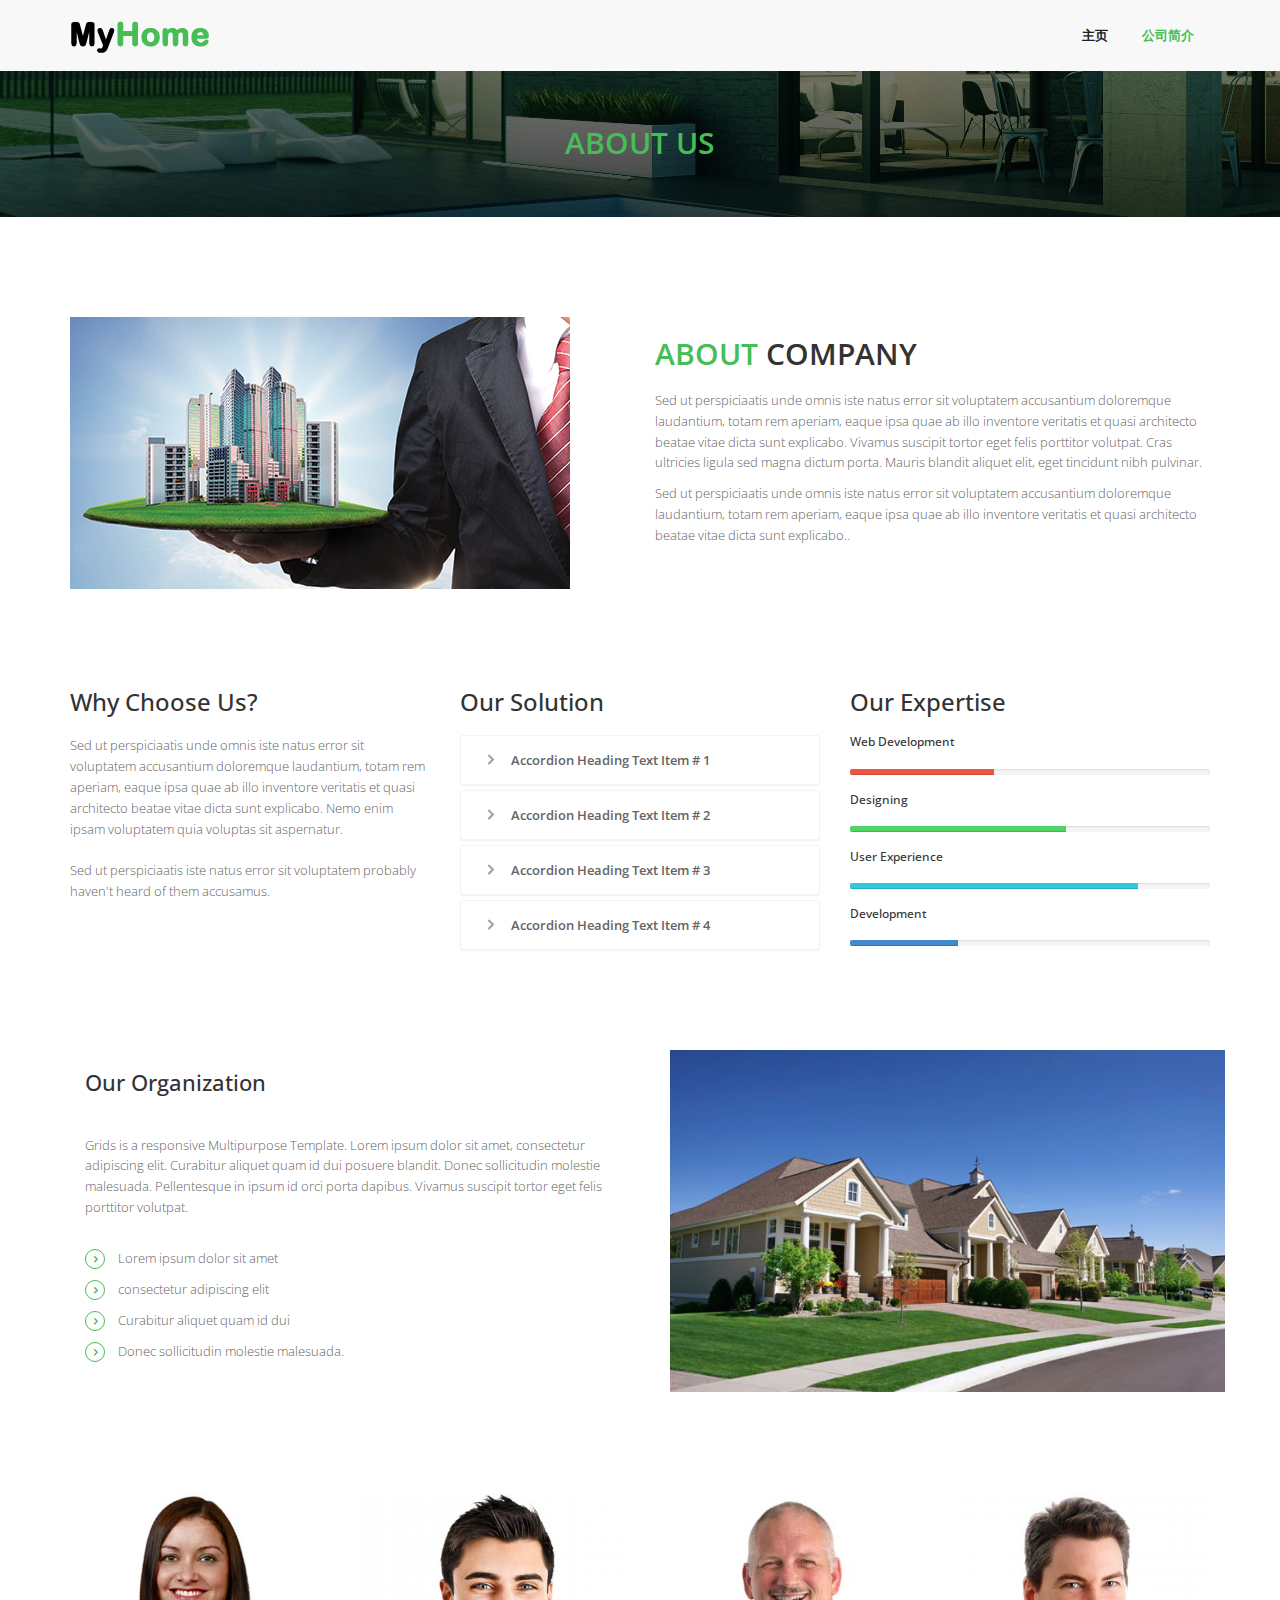
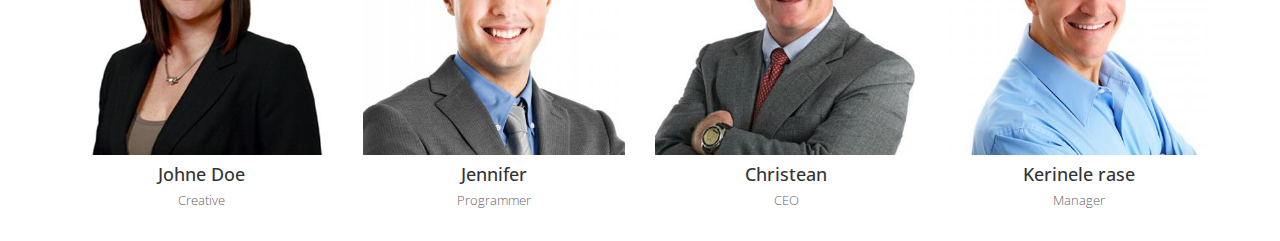
==== about.html @ dbf20b37 "change  of   cong" ====
<!DOCTYPE html>
<html lang="en">
<head>
<meta charset="utf-8">
<title></title>
<meta name="viewport" content="width=device-width, initial-scale=1.0" />
<meta name="description" content="" />
<meta name="author" content="" />
<!-- css -->
<link href="css/bootstrap.min.css" rel="stylesheet" />
<link href="css/fancybox/jquery.fancybox.css" rel="stylesheet"> 
<link href="css/flexslider.css" rel="stylesheet" />
<link href="css/style.css" rel="stylesheet" />
 
<!-- HTML5 shim, for IE6-8 support of HTML5 elements -->
<!--[if lt IE 9]>
      <script src="http://html5shim.googlecode.com/svn/trunk/html5.js"></script>
    <![endif]-->

</head>
<body>
	<!-- start header -->
		<header>
        <div class="navbar navbar-default navbar-static-top">
            <div class="container">
                <div class="navbar-header">
                    <button type="button" class="navbar-toggle" data-toggle="collapse" data-target=".navbar-collapse">
                        <span class="icon-bar"></span>
                        <span class="icon-bar"></span>
                        <span class="icon-bar"></span>
                    </button>
                  <a class="navbar-brand" href="index.html"><img src="img/logo.png" alt="logo"/></a>
                </div>
                <div class="navbar-collapse collapse ">
                    <ul class="nav navbar-nav">
                        <li><a href="index.html">主页</a></li> 
							 <li class="dropdown active">
                        <a href="about.html">公司简介</a>
                        </ul>
                    </li> 
                </div>
            </div>
        </div>
	</header><!-- end header -->
	<section id="inner-headline">
	<div class="container">
		<div class="row">
			<div class="col-lg-12">
				<h2 class="pageTitle">About Us</h2>
			</div>
		</div>
	</div>
	</section>
	<section id="content">
	<section class="section-padding">
		<div class="container">
			<div class="row showcase-section">
				<div class="col-md-6">
					<img src="img/dev1.png" alt="showcase image">
				</div>
				<div class="col-md-6">
					<div class="about-text">
						<h2><span class="coloured">About</span> Company</h2>
						<p>Sed ut perspiciaatis unde omnis iste natus error sit voluptatem accusantium doloremque laudantium, totam rem aperiam, eaque ipsa quae ab illo inventore veritatis et quasi architecto beatae vitae dicta sunt explicabo. Vivamus suscipit tortor eget felis porttitor volutpat. Cras ultricies ligula sed magna dictum porta. Mauris blandit aliquet elit, eget tincidunt nibh pulvinar.</p>
						 <p>Sed ut perspiciaatis unde omnis iste natus error sit voluptatem accusantium doloremque laudantium, totam rem aperiam, eaque ipsa quae ab illo inventore veritatis et quasi architecto beatae vitae dicta sunt explicabo..</p>
					</div>
				</div>
			</div>
		</div>
	</section>
	<div class="container">
					
					<div class="about">
				
						
						<div class="row">
							<div class="col-md-4">
								<!-- Heading and para -->
								<div class="block-heading-two">
									<h3><span>Why Choose Us?</span></h3>
								</div>
								<p>Sed ut perspiciaatis unde omnis iste natus error sit voluptatem accusantium doloremque laudantium, totam rem aperiam, eaque ipsa quae ab illo inventore veritatis et quasi architecto beatae vitae dicta sunt explicabo. Nemo enim ipsam voluptatem quia voluptas sit aspernatur. <br/><br/>Sed ut perspiciaatis iste natus error sit voluptatem probably haven't heard of them accusamus.</p>
							</div>
							<div class="col-md-4">
								<div class="block-heading-two">
									<h3><span>Our Solution</span></h3>
								</div>		
								<!-- Accordion starts -->
								<div class="panel-group" id="accordion-alt3">
								 <!-- Panel. Use "panel-XXX" class for different colors. Replace "XXX" with color. -->
								  <div class="panel">	
									<!-- Panel heading -->
									 <div class="panel-heading">
										<h4 class="panel-title">
										  <a data-toggle="collapse" data-parent="#accordion-alt3" href="#collapseOne-alt3">
											<i class="fa fa-angle-right"></i> Accordion Heading Text Item # 1
										  </a>
										</h4>
									 </div>
									 <div id="collapseOne-alt3" class="panel-collapse collapse">
										<!-- Panel body -->
										<div class="panel-body">
										  Sed ut perspiciaatis unde omnis iste natus error sit voluptatem accusantium doloremque laudantium, totam rem aperiam, eaque ipsa quae ab illo inventore veritatis et quasi architecto beatae vitae dicta sunt explicabo. Nemo enim ipsam voluptatem quia voluptas
										</div>
									 </div>
								  </div>
								  <div class="panel">
									 <div class="panel-heading">
										<h4 class="panel-title">
										  <a data-toggle="collapse" data-parent="#accordion-alt3" href="#collapseTwo-alt3">
											<i class="fa fa-angle-right"></i> Accordion Heading Text Item # 2
										  </a>
										</h4>
									 </div>
									 <div id="collapseTwo-alt3" class="panel-collapse collapse">
										<div class="panel-body">
										  Sed ut perspiciaatis unde omnis iste natus error sit voluptatem accusantium doloremque laudantium, totam rem aperiam, eaque ipsa quae ab illo inventore veritatis et quasi architecto beatae vitae dicta sunt explicabo. Nemo enim ipsam voluptatem quia voluptas
										</div>
									 </div>
								  </div>
								  <div class="panel">
									 <div class="panel-heading">
										<h4 class="panel-title">
										  <a data-toggle="collapse" data-parent="#accordion-alt3" href="#collapseThree-alt3">
											<i class="fa fa-angle-right"></i> Accordion Heading Text Item # 3
										  </a>
										</h4>
									 </div>
									 <div id="collapseThree-alt3" class="panel-collapse collapse">
										<div class="panel-body">
										  Sed ut perspiciaatis unde omnis iste natus error sit voluptatem accusantium doloremque laudantium, totam rem aperiam, eaque ipsa quae ab illo inventore veritatis et quasi architecto beatae vitae dicta sunt explicabo. Nemo enim ipsam voluptatem quia voluptas
										</div>
									 </div>
								  </div>
								  <div class="panel">
									 <div class="panel-heading">
										<h4 class="panel-title">
										  <a data-toggle="collapse" data-parent="#accordion-alt3" href="#collapseFour-alt3">
											<i class="fa fa-angle-right"></i> Accordion Heading Text Item # 4
										  </a>
										</h4>
									 </div>
									 <div id="collapseFour-alt3" class="panel-collapse collapse">
										<div class="panel-body">
										  Sed ut perspiciaatis unde omnis iste natus error sit voluptatem accusantium doloremque laudantium, totam rem aperiam, eaque ipsa quae ab illo inventore veritatis et quasi architecto beatae vitae dicta sunt explicabo. Nemo enim ipsam voluptatem quia voluptas
										</div>
									 </div>
								  </div>
								</div>
								<!-- Accordion ends -->
								
							</div>
							
							<div class="col-md-4">
								<div class="block-heading-two">
									<h3><span>Our Expertise</span></h3>
								</div>								
								<h6>Web Development</h6>
								<div class="progress pb-sm">
								  <!-- White color (progress-bar-white) -->
								  <div class="progress-bar progress-bar-red" role="progressbar" aria-valuenow="40" aria-valuemin="0" aria-valuemax="100" style="width: 40%">
									 <span class="sr-only">40% Complete (success)</span>
								  </div>
								</div>
								<h6>Designing</h6>
								<div class="progress pb-sm">
								  <div class="progress-bar progress-bar-green" role="progressbar" aria-valuenow="60" aria-valuemin="0" aria-valuemax="100" style="width: 60%">
									 <span class="sr-only">40% Complete (success)</span>
								  </div>
								</div>
								<h6>User Experience</h6>
								<div class="progress pb-sm">
								  <div class="progress-bar progress-bar-lblue" role="progressbar" aria-valuenow="80" aria-valuemin="0" aria-valuemax="100" style="width: 80%">
									 <span class="sr-only">40% Complete (success)</span>
								  </div>
								</div>
								<h6>Development</h6>
								<div class="progress pb-sm">
								  <div class="progress-bar progress-bar-yellow" role="progressbar" aria-valuenow="30" aria-valuemin="0" aria-valuemax="100" style="width: 30%">
									 <span class="sr-only">40% Complete (success)</span>
								  </div>
								</div>
							</div>
							
						</div>
						
						 	<section class="section-padding">
		<div class="container">
		 
			 
			<div class="row">
				<div class="col-md-6 col-sm-6">
					<div class="about-text">
					<h3><span>Our Organization</span></h3>
						<p>Grids is a responsive Multipurpose Template. Lorem ipsum dolor sit amet, consectetur adipiscing elit. Curabitur aliquet quam id dui posuere blandit. Donec sollicitudin molestie malesuada. Pellentesque in ipsum id orci porta dapibus. Vivamus suscipit tortor eget felis porttitor volutpat.</p>

						<ul class="withArrow">
							<li><span class="fa fa-angle-right"></span> Lorem ipsum dolor sit amet</li>
							<li><span class="fa fa-angle-right"></span> consectetur adipiscing elit</li>
							<li><span class="fa fa-angle-right"></span> Curabitur aliquet quam id dui</li>
							<li><span class="fa fa-angle-right"></span> Donec sollicitudin molestie malesuada.</li>
						</ul> 
					</div>
				</div>
				<div class="col-md-6 col-sm-6">
					<div class="about-image">
						<img src="img/about.jpg" alt="About Images">
					</div>
				</div>
			</div>
		</div>
	</section>					
						 
						<br>
						<!-- Our Team starts -->
				  
						<div class="team-six">
							<div class="row">
								<div class="col-md-3 col-sm-6">
									<!-- Team Member -->
									<div class="team-member">
										<!-- Image -->
										<img class="img-responsive" src="img/team1.jpg" alt="">
										<!-- Name -->
										<h4>Johne Doe</h4>
										<span class="deg">Creative</span> 
									</div>
								</div>
								<div class="col-md-3 col-sm-6">
									<!-- Team Member -->
									<div class="team-member">
										<!-- Image -->
										<img class="img-responsive" src="img/team2.jpg" alt="">
										<!-- Name -->
										<h4>Jennifer</h4>
										<span class="deg">Programmer</span> 
									</div>
								</div>
								<div class="col-md-3 col-sm-6">
									<!-- Team Member -->
									<div class="team-member">
										<!-- Image -->
										<img class="img-responsive" src="img/team3.jpg" alt="">
										<!-- Name -->
										<h4>Christean</h4>
										<span class="deg">CEO</span> 
									</div>
								</div>
								<div class="col-md-3 col-sm-6">
									<!-- Team Member -->
									<div class="team-member">
										<!-- Image -->
										<img class="img-responsive" src="img/team4.jpg" alt="">
										<!-- Name -->
										<h4>Kerinele rase</h4>
										<span class="deg">Manager</span> 
									</div>
								</div>
							</div>
						</div>
						
						<!-- Our team ends -->
					  
						
					</div>
									
				</div>
	</section>

<!-- javascript
    ================================================== -->
<!-- Placed at the end of the document so the pages load faster -->
<script src="js/jquery.js"></script>
<script src="js/jquery.easing.1.3.js"></script>
<script src="js/bootstrap.min.js"></script>
<script src="js/jquery.fancybox.pack.js"></script>
<script src="js/jquery.fancybox-media.js"></script> 
<script src="js/jquery.flexslider.js"></script>
<script src="js/animate.js"></script>
<!-- Vendor Scripts -->
<script src="js/modernizr.custom.js"></script>
<script src="js/jquery.isotope.min.js"></script>
<script src="js/jquery.magnific-popup.min.js"></script>
<script src="js/animate.js"></script>
<script src="js/custom.js"></script>
</body>
</html>
---- css/style.css ----
@import url('http://fonts.googleapis.com/css?family=Noto+Serif:400,400italic,700|Open+Sans:400,600,700'); 
@import url('font-awesome.css');  
@import url('animate.css');

body {
	font-family:'Open Sans', Arial, sans-serif;
	font-weight:300;
	line-height:1.6em;
	color:#656565;
	font-size: 13px;
}

a:active {
	outline:0;
}

.clear {
	clear:both;
}

h1,h2{
	font-weight: 600;
	line-height:1.1em;
	color:#333;
	margin-bottom: 20px;
	text-transform: uppercase;
}
h3, h4, h5, h6 { 
	line-height:1.1em;
	color:#333;
	margin-bottom: 20px;
}
input, button, select, textarea { 
    border-radius: 0px !important;
}
.timetable{background: #ff9818;padding: 5px 23px;}
.timetable hr{
	color:#fff;
	padding-top: 29px;
	margin-bottom: 20px !important;
}
.timetable dl{
	color:#fff; 
}
.timetable dt{
	color:#fff;
}
.timetable dd{
	color:#fff;
}
#wrapper{
	width:100%;
	margin:0;	
	padding:0;
}
ul.withArrow{
	
}
ul.withArrow li{
	
}
ul.withArrow li span{
	
margin-right: 10px;
	
font-weight: 700;
	
color: #46bd55;
	
border: 1px solid;
	
padding: 4px 8px;
	
font-size: 11px;
	
border-radius: 50%;
	
height: 20px;
	
width: 20px;
}
.widget {
    color: #858585;
}
.row,.row-fluid {
	margin-bottom:30px;
}

.row .row,.row-fluid .row-fluid{
	margin-bottom:30px;
}

.row.nomargin,.row-fluid.nomargin {
	margin-bottom:0;
}
.about-image img {
    width: 100%;
}
img.img-polaroid {
	margin:0 0 20px 0;
}
.img-box {
	max-width:100%;
}
.navbar-default .navbar-toggle {
    border-color: #fff;
    margin-top: 17px;
}
.service-v1 h3{
	
font-size: 16px;
	
color: #46bd55;
	
font-weight: bold;
	
margin-bottom: 10px;
}
.section-padding{
	padding:50px 0;
}
/*  Header
==================================== */
.topbar{
	background-color: #46bd55;
	padding: 5px 0;
	color:#fff;
}
.topbar .container .row {
    margin: 0;
	padding:0;
}
.topbar .container .row .col-md-12 { 
	padding:0;
}
.topbar p{
	margin:0;
	display:inline-block;
	font-size: 13px;
	color: #ffffff;
}
.topbar p > i{
	margin-right:5px;
	color: #ffffff;
}
.topbar p:last-child{
	text-align:right;
} 
header .navbar {
    margin-bottom: 0;
}

.navbar-default {
    border: none;
}

.navbar-brand {
    color: #222;
    text-transform: uppercase;
    font-size: 24px;
    font-weight: 700;
    line-height: 1em;
    letter-spacing: -1px;
    margin-top: 14px;
    padding: 0 0 0 15px;
}
.navbar-default .navbar-brand{
color: #1891EC;
}

header .navbar-collapse  ul.navbar-nav {
    float: right;
    margin-right: 0;
}
header .navbar {min-height: 70px;padding: 18px 0;}
.home-page header .navbar-default{
    background: #ffffff;
    /* position: absolute; */
    width: 100%;
}

header .nav li a:hover,
header .nav li a:focus,
header .nav li.active a,
header .nav li.active a:hover,
header .nav li a.dropdown-toggle:hover,
header .nav li a.dropdown-toggle:focus,
header .nav li.active ul.dropdown-menu li a:hover,
header .nav li.active ul.dropdown-menu li.active a{
    -webkit-transition: all .3s ease;
    -moz-transition: all .3s ease;
    -ms-transition: all .3s ease;
    -o-transition: all .3s ease;
    transition: all .3s ease;
}


header .navbar-default .navbar-nav > .open > a,
header .navbar-default .navbar-nav > .open > a:hover,
header .navbar-default .navbar-nav > .open > a:focus {
    -webkit-transition: all .3s ease;
    -moz-transition: all .3s ease;
    -ms-transition: all .3s ease;
    -o-transition: all .3s ease;
    transition: all .3s ease;
}


header .navbar {
    /* min-height: 62px; */
    padding: 0;
}

header .navbar-nav > li  {
    padding-bottom: 12px;
    padding-top: 12px;
    padding: 0 !important;
}

header  .navbar-nav > li > a {
    /* padding-bottom: 6px; */
    /* padding-top: 5px; */
    margin-left: 2px;
    line-height: 19px;
    font-weight: 700;
    -webkit-transition: all .3s ease;
    -moz-transition: all .3s ease;
    -ms-transition: all .3s ease;
    -o-transition: all .3s ease;
    transition: all .3s ease;
}


.dropdown-menu li a:hover {
    color: #fff !important;
    background: #46bd55 !important;
}

header .nav .caret {
    border-bottom-color: #ffffff;
    border-top-color: #ffffff;
}
.navbar-default .navbar-nav > .active > a,
.navbar-default .navbar-nav > .active > a:hover,
.navbar-default .navbar-nav > .active > a:focus {
  background-color: #fff;
}
.navbar-default .navbar-nav > .open > a,
.navbar-default .navbar-nav > .open > a:hover,
.navbar-default .navbar-nav > .open > a:focus {
  background-color:  #fff;
}	
	

.dropdown-menu  {
    box-shadow: none;
    border-radius: 0;
	border: none;
}

.dropdown-menu li:last-child  {
	padding-bottom: 0 !important;
	margin-bottom: 0;
}

header .nav li .dropdown-menu  {
   padding: 0;
   background: #ffffff;
   box-shadow: 1px 2px 2px rgba(0, 0, 0, 0.22);
}

header .nav li .dropdown-menu li a {
   line-height: 28px;
   padding: 3px 12px;
}

/* --- menu --- */
.flex-caption p {
    line-height: 22px;
    font-weight: 300;
    color: #d2d2d2;
}
header .navigation {
	float:right;
}

header ul.nav li {
	border:none;
	margin:0;
}

header ul.nav li a {
	font-size: 13px;
	border:none;
	font-weight: 600;
	text-transform:uppercase;
	padding: 25px 15px;
}

header ul.nav li ul li a {	
	font-size:12px;
	border:none;
	font-weight:300;
	text-transform:uppercase;
}


.navbar .nav > li > a {
  color: #212121;
  text-shadow: none;
  border: 1px solid rgba(255, 255, 255, 0) !important;
}

.navbar .nav a:hover {
	background:none;
	color: #ff9818;
}

.navbar .nav > .active > a,.navbar .nav > .active > a:hover {
	background:none;
}

.navbar .nav > .active > a:active,.navbar .nav > .active > a:focus {
	background:none;
	outline:0;
	font-weight:700;
}

.navbar .nav li .dropdown-menu {
	z-index:2000;
}

header ul.nav li ul {
	margin-top:1px;
}
header ul.nav li ul li ul {
	margin:1px 0 0 1px;
}
.dropdown-menu .dropdown i {
	position:absolute;
	right:0;
	margin-top:3px;
	padding-left:20px;
}

.navbar .nav > li > .dropdown-menu:before {
  display: inline-block;
  border-right: none;
  border-bottom: none;
  border-left: none;
  border-bottom-color: none;
  content:none;
}
.navbar-default .navbar-nav>.active>a, .navbar-default .navbar-nav>.active>a:hover, .navbar-default .navbar-nav>.active>a:focus {color: #46bd55;border-radius: 0;}
.navbar-default .navbar-nav>li>a:hover, .navbar-default .navbar-nav>li>a:focus {
  color: #46bd55;
  background-color: transparent;
}

ul.nav li.dropdown a {
	z-index:1000;
	display:block;
}

 select.selectmenu {
	display:none;
}
.pageTitle{
color: #fff;
margin: 30px 0 3px;
display: inline-block;
}
 
#banner{
	width: 100%;
	background:#000;
	position:relative;
	margin:0;
	padding:0;
}

/*  Sliders
==================================== */
/* --- flexslider --- */
#main-slider:before {content: '';width: 100%;height: 100%;background: rgba(43, 150, 204, 0.1);z-index: 1;position: absolute;}
.flex-direction-nav a{
display:none;
}
.flexslider {
	padding:0;  
	background: #fff; 
	position: relative; 
	zoom: 1;
}
.flex-direction-nav .flex-prev{
left:0px; 
}
.flex-direction-nav .flex-next{ 
right:0px;
}
.flex-caption {zoom: 1;bottom: 198px;background-color: transparent;color: #fff;margin: 0;padding: 2px 25px 0px 30px;/* position: absolute; */left: 0;text-align: center;margin: 0 auto;right: 0px;display: inline-block;bottom: 90px;width: 50%;right: 0 !important;border-radius: 15px 15px 0 0;/* display: none; */}
.flex-caption h3 {color: #fff;letter-spacing: 0px;margin-bottom: 20px;/* text-transform: uppercase; */font-size: 46px;font-weight: 700;text-shadow: -1px 1px 3px rgba(0, 0, 0, 0.44);}
.flex-caption p {margin: 12px 0 18px;font-size: 19px;font-weight: 400;}
.skill-home{margin-bottom:50px;margin-top: -102px;position: relative;z-index: 9;}
.c1{
border: #ed5441 1px solid;
background:#ed5441;
}
.c2{
border: #24c4db 1px solid;
background:#24c4db;
}
.c3{
border: #1891EC 1px solid;
background:#1891EC;
}
.c4{
border: #609cec 1px solid;
background:#609cec;
}
.skill-home .icons {padding: 20px;width: 94px;/* height: 94px; */color: #fff;font-size: 42px;font-size: 38px;text-align: center;-ms-border-radius: 50%;-moz-border-radius: 50%;-webkit-border-radius: 50%;border-radius: 0;display: inline-table;color: #46bd55;background: transparent;border-radius: 0;background: #ffffff;border: none;width: 100%;border: 1px solid #ffffff;box-shadow: 0px -4px 5px 0px rgba(0, 0, 0, 0.28);border-bottom: 2px solid #46bd55;}
.skill-home h2 {
padding-top: 20px;
font-size: 36px;
font-weight: 700;
} 
.testimonial-solid {
padding: 50px 0 60px 0;
margin: 0 0 0 0;
background: #FFFFFF;
text-align: center;
}
.testi-icon-area {
text-align: center;
position: absolute;
top: -84px;
margin: 0 auto; 
width: 100%;
}
.testi-icon-area .quote {
padding: 15px 0 0 0;
margin: 0 0 0 0;
background: #ffffff;
text-align: center;
color: #1891EC;
display: inline-table;
width: 70px;
height: 70px;
-ms-border-radius: 50%;
-moz-border-radius: 50%;
-webkit-border-radius: 50%;
border-radius: 50%;
font-size: 42px; 
border: 1px solid #1891EC;
display: none;
}

.testi-icon-area .carousel-inner { 
margin: 20px 0;
}
.carousel-indicators {
bottom: -30px;
}
.text-center img {
margin: auto;
}
.aboutUs{
padding:40px 0;
background: #F2F2F2;
}
img.img-center {
margin: 0 auto;
display: block;
max-width: 100%;
}
.home-about{
	padding: 60px 0 0px;
}
.home-about hr{
	padding:0;
	margin:0;
}
.home-about .info-box{
	
}
/* Testimonial
----------------------------------*/
.testimonial-area {
padding: 0 0 0 0;
margin:0;
background: url(../img/low-poly01.jpg) fixed center center;
background-size: cover;
-webkit-background-size: cover;
-moz-background-size: cover;
-ms-background-size: cover;
}
.testimonial-solid p {
color: #000000;
font-size: 16px;
line-height: 30px;
font-style: italic;
} 
section.hero-text {
	background: #F4783B;
	padding:50px 0 50px 0;
	color: #fff;
}
section.hero-text h1{ 
	color: #fff;
}

/* Clients
------------------------------------ */
#clients {
  padding: 60px 0;
  }
  #clients .client .img {
    height: 76px;
    width: 138px;
    cursor: pointer;
    -webkit-transition: box-shadow .1s linear;
    -moz-transition: box-shadow .1s linear;
    transition: box-shadow .1s linear; }
    #clients .client .img:hover {
      cursor: pointer;
      /*box-shadow: 0px 0px 2px 0px rgb(155, 155, 155);*/
      border-radius: 8px; }
  #clients .client .client1 {
    background: url("../img/client1.png") 0 -75px; }
    #clients .client .client1:hover {
      background-position: 1px 0px; }
  #clients .client .client2 {
    background: url("../img/client2.png") 0 -75px; }
    #clients .client .client2:hover {
      background-position: -1px 0px; }
  #clients .client .client3 {
    background: url("../img/client3.png") 0 -76px; }
    #clients .client .client3:hover {
      background-position: 0px 0px; }


/* Content
==================================== */

#content {
	position:relative;
	background: #ffffff;
	padding:50px 0 0px 0;
}
 
.cta-text {
	text-align: center;
	margin-top:10px;
}


.big-cta .cta {
	margin-top:10px;
}
 
.box {
	width: 100%;
}
.box-gray  {
	background: #f8f8f8;
	padding: 20px 20px 30px;
}
.box-gray  h4,.box-gray  i {
	margin-bottom: 20px;
}
.box-bottom {
	padding: 20px 0;
	text-align: center;
}
.box-bottom a {
	color: #fff;
	font-weight: 700;
}
.box-bottom a:hover {
	color: #eee;
	text-decoration: none;
}
.help-block ul li {
    list-style: none;
    color: red;
    padding: 0;
    margin: 0;
}

/* Bottom
==================================== */

#bottom {
	background:#fcfcfc;
	padding:50px 0 0;

}
/* twitter */
#twitter-wrapper {
    text-align: center;
    width: 70%;
    margin: 0 auto;
}
#twitter em {
    font-style: normal;
    font-size: 13px;
}

#twitter em.twitterTime a {
	font-weight:600;
}

#twitter ul {
    padding: 0;
	list-style:none;
}
#twitter ul li {
    font-size: 20px;
    line-height: 1.6em;
    font-weight: 300;
    margin-bottom: 20px;
    position: relative;
    word-break: break-word;
}
.noTopMrgn{
	margin-top:0px;
	padding-top:0px;
	background: #fff;
}
.coloured{
	color: #46bd55;
}
/* page headline
==================================== */

#inner-headline{margin: 0;padding: 0;position:relative;background: url("../img/slides/1.jpg") 0 -417px;}
section#inner-headline:after {
    content: '';
    background: rgba(0, 0, 0, 0.47);
    z-index: 2;
    position: absolute;
    width: 100%;
    top: 0px;
    bottom: 0px;
}

#inner-headline h2.pageTitle{
	color: #46bd55;
	padding: 25px 0;
	display:block;
	text-align: center;
	position: relative;
	z-index: 3;
}

/* --- breadcrumbs --- */
#inner-headline ul.breadcrumb {
	margin:40px 0;
	float:left;
}

#inner-headline ul.breadcrumb li {
	margin-bottom:0;
	padding-bottom:0;
}
#inner-headline ul.breadcrumb li {
	font-size:13px;
	color:#fff;
}

#inner-headline ul.breadcrumb li i{
	color:#dedede;
}

#inner-headline ul.breadcrumb li a {
	color:#fff;
}

ul.breadcrumb li a:hover {
	text-decoration:none;
}

/* Forms
============================= */

/* --- contact form  ---- */
form#contactform input[type="text"] {
  width: 100%;
  border: 1px solid #f5f5f5;
  min-height: 40px;
  padding-left:20px;
  font-size:13px;
  padding-right:20px;
  -webkit-box-sizing: border-box;
     -moz-box-sizing: border-box;
          box-sizing: border-box;

}

form#contactform textarea {
border: 1px solid #f5f5f5;
  width: 100%;
  padding-left:20px;
  padding-top:10px;
  font-size:13px;
  padding-right:20px;
  -webkit-box-sizing: border-box;
     -moz-box-sizing: border-box;
          box-sizing: border-box;

}

form#contactform .validation {
	font-size:11px;
}

#sendmessage {
	border:1px solid #e6e6e6;
	background:#f6f6f6;
	display:none;
	text-align:center;
	padding:15px 12px 15px 65px;
	margin:10px 0;
	font-weight:600;
	margin-bottom:30px;

}

#sendmessage.show,.show  {
	display:block;
}
 
form#commentform input[type="text"] {
  width: 100%;
  min-height: 40px;
  padding-left:20px;
  font-size:13px;
  padding-right:20px;
  -webkit-box-sizing: border-box;
     -moz-box-sizing: border-box;
          box-sizing: border-box;
	-webkit-border-radius: 2px 2px 2px 2px;
		-moz-border-radius: 2px 2px 2px 2px;
			border-radius: 2px 2px 2px 2px;

}

form#commentform textarea {
  width: 100%;
  padding-left:20px;
  padding-top:10px;
  font-size:13px;
  padding-right:20px;
  -webkit-box-sizing: border-box;
     -moz-box-sizing: border-box;
          box-sizing: border-box;
	-webkit-border-radius: 2px 2px 2px 2px;
		-moz-border-radius: 2px 2px 2px 2px;
			border-radius: 2px 2px 2px 2px;
}


/* --- search form --- */
.search{
	float:right;
	margin:35px 0 0;
	padding-bottom:0;
}

#inner-headline form.input-append {
	margin:0;
	padding:0;
}

.about-text h3 {
	font-size: 22px;
	padding-bottom: 20px;
}

.about-text .btn {
	margin-top: 20px;
	//font-size: 15px;
	//text-align: justify;
}

.about-image img {
}

.about-text ul {
	margin-top: 30px;
	padding: 0;
}

.about-text li {
	margin-bottom: 10px;
	//
	font-weight: bold;
	list-style: none;
}

 
.about-text-2 img {
	border: 5px solid #ddd;
	margin-bottom: 20px;
}

.about-text-2 p {
	margin-bottom: 20px;
}

#call-to-action {
	background: url(../images/bg/about.jpg) no-repeat;
	background-attachment: fixed;
	background-position: top center;
	padding: 100px 0;
	color: #fff;
}

.call-to-action h3 {
	font-size: 40px;
	letter-spacing: 15px;
	color: #fff;
	padding-bottom: 30px;
}

.call-to-action p {
	color: #999;
	padding-bottom: 20px;
}

.call-to-action .btn-primary {
	background-color: transparent;
	border-color: #999;
}

.call-to-action .btn-primary:hover {
	background-color: #151515;
	color: #999;
	border-color: #151515;
}

#call-to-action-2 {
	background-color: #2ab975;
	padding: 50px 0;
}
#call-to-action-2 h3 {
	color: #eaeaea;
	font-size: 28px;
	font-weight: 400;
}
#call-to-action-2 p {
	color: #eaeaea;
	font-size: 15px;
}
#call-to-action-2 .btn-primary {
	border-color: #FFFFFF;
	background: transparent;
	margin-top: 50px;
	color: #fff;
}
section.section-padding.gray-bg {
    background: #f0f0f0;
    padding: 60px;
    color: #484848;
}
 
  #accordion-alt3 .panel-heading h4 {
font-size: 13px;
line-height: 28px;
}
.panel .panel-heading h4 {
font-weight: 400;
}
.panel-title {
margin-top: 0;
margin-bottom: 0;
font-size: 15px;
color: inherit;
}
.panel-group .panel {
margin-bottom: 0;
border-radius: 2px;
}
.panel {margin-bottom: 18px;background-color: #FFFFFF;border: 1px solid #f3f3f3;border-radius: 2px;-webkit-box-shadow: 0 1px 1px rgba(0,0,0,0.05);box-shadow: 0 1px 1px rgba(0,0,0,0.05);}
#accordion-alt3 .panel-heading h4 a i {font-size: 17px;line-height: 18px;width: 18px;height: 18px;margin-right: 8px;color: #A0A0A0;text-align: center;border-radius: 50%;margin-left: 6px;font-weight: bold;}  
.progress.pb-sm {
height: 6px!important;
}
.progress {
box-shadow: inset 0 0 2px rgba(0,0,0,.1);
}
.progress {
overflow: hidden;
height: 18px;
margin-bottom: 18px;
background-color: #f5f5f5;
border-radius: 2px;
-webkit-box-shadow: inset 0 1px 2px rgba(0,0,0,0.1);
box-shadow: inset 0 1px 2px rgba(0,0,0,0.1);
}
.progress .progress-bar.progress-bar-red {
background: #ed5441;
} 
.progress .progress-bar.progress-bar-green {
background: #51d466;
}
.progress .progress-bar.progress-bar-lblue {
background: #32c8de;
}
/* --- Projects detail --- */
.top-wrapper {
	margin-bottom:20px;
}
.info-blocks {
margin-bottom: 15px;
}
.info-blocks i.icon-info-blocks {float: left;color: #46bd55;font-size: 30px;min-width: 50px;margin-top: 7px;text-align: center;background: #ffffff;width: 72px;height: 72px;padding-top: 21px;border: 1px solid #46bd55;}
.info-blocks .info-blocks-in {
padding: 0 10px;
overflow: hidden;
}
.info-blocks .info-blocks-in h3 {color: #555;font-size: 18px;line-height: 28px;margin:0px;}
.info-blocks .info-blocks-in p {font-size: 13px;}
  
blockquote {
	font-size:16px;
	font-weight:400;
	font-family:'Noto Serif', serif;
	font-style:italic;
	padding-left:0;
	color:#a2a2a2;
	line-height:1.6em;
	border:none;
}

blockquote cite 							{ display:block; font-size:12px; color:#666; margin-top:10px; }
blockquote cite:before 					{ content:"\2014 \0020"; }
blockquote cite a,
blockquote cite a:visited,
blockquote cite a:visited 				{ color:#555; }

/* --- pullquotes --- */

.pullquote-left {
	display:block;
	color:#a2a2a2;
	font-family:'Noto Serif', serif;
	font-size:14px;
	line-height:1.6em;
	padding-left:20px;
}

.pullquote-right {
	display:block;
	color:#a2a2a2;
	font-family:'Noto Serif', serif;
	font-size:14px;
	line-height:1.6em;
	padding-right:20px;
}

/* --- button --- */
.btn{text-align: center;color: #FFFFFF;padding: 12px 25px;border-radius: 0;background: #46bd55;border-color: transparent;}
.btn-theme {
	color: #fff;
	background: transparent;
	border: 1px solid #fff;
	padding: 12px 30px;
	font-weight: bold;
}
.btn-theme:hover {
	color: #eee;
}

/* --- list style --- */

ul.general {
	list-style:none;
	margin-left:0;
}

ul.link-list{
	margin:0;
	padding:0;
	list-style:none;
}

ul.link-list li{
	margin:0;
	padding:2px 0 2px 0;
	list-style:none;
}
footer{background: #191919;}
footer ul.link-list li a{
	color: #8C8C8C;
}
footer ul.link-list li a:hover {
	color: #46bd55;
}
/* --- Heading style --- */

h4.heading {
	font-weight:700;
}

.heading { margin-bottom: 30px; }

.heading {
	position: relative;
	
}


.widgetheading {
	width:100%;
	padding:0;
	font-weight: bold;
}

#bottom .widgetheading {
	position: relative;
	border-bottom: #e6e6e6 1px solid;
	padding-bottom: 9px;
}

aside .widgetheading {
	position: relative;
	border-bottom: #e9e9e9 1px solid;
	padding-bottom: 9px;
}

footer .widgetheading {
	position: relative;
}

footer .widget .social-network {
	position:relative;
}

.team-member h4{
  text-align: center;
  margin-bottom: 5px;
}
.team-member .deg{
text-align:center;
display:block;
}
#bottom .widget .widgetheading span, aside .widget .widgetheading span, footer .widget .widgetheading span {	
	position: absolute;
	width: 60px;
	height: 1px;
	bottom: -1px;
	right:0;

}
.panel-title>a {
    color: inherit;
    text-decoration: none;
    font-weight: 600;
}
.box-area{padding: 15px;background: #f7f7f7;/* margin-top: -21px; */border: none;color: #616161;font-size: 13px;box-shadow: 0px -2px 1px rgba(0, 0, 0, 0.39);border-bottom: 1px solid #e5e5e5;}
.box-area h3{font-size: 16px;font-weight: 700;color: #000;text-transform: uppercase;}
/* --- Map --- */
.map{
	position:relative;
	margin-top:-50px;
	margin-bottom:40px;
}

.map iframe{
	width:100%;
	height:450px;
	border:none;
}

.map-grid iframe{
	width:100%;
	height:350px;
	border:none;
	margin:0 0 -5px 0;
	padding:0;
}

 
ul.team-detail{
	margin:-10px 0 0 0;
	padding:0;
	list-style:none;
}

ul.team-detail li{
	border-bottom:1px dotted #e9e9e9;
	margin:0 0 15px 0;
	padding:0 0 15px 0;
	list-style:none;
}

ul.team-detail li label {
	font-size:13px;
}

ul.team-detail li h4, ul.team-detail li label{
	margin-bottom:0;
}

ul.team-detail li ul.social-network {
	border:none;
	margin:0;
	padding:0;
}

ul.team-detail li ul.social-network li {
	border:none;	
	margin:0;
}
ul.team-detail li ul.social-network li i {
	margin:0;
}

 
.pricing-title{
	background:#fff;
	text-align:center;
	padding:10px 0 10px 0;
}

.pricing-title h3{
	font-weight:600;
	margin-bottom:0;
}

.pricing-offer{
	background: #fcfcfc;
	text-align: center;
	padding:40px 0 40px 0;
	font-size:18px;
	border-top:1px solid #e6e6e6;
	border-bottom:1px solid #e6e6e6;
}

.pricing-box.activeItem .pricing-offer{
	color:#fff;
}

.pricing-offer strong{
	font-size:78px;
	line-height:89px;
}

.pricing-offer sup{
	font-size:28px;
}

.pricing-container{
	background: #fff;
	text-align:center;
	font-size:14px;
}

.pricing-container strong{
color:#353535;
}

.pricing-container ul{
	list-style:none;
	padding:0;
	margin:0;
}

.pricing-container ul li{
	border-bottom: 1px solid #CFCFCF;
list-style: none;
padding: 15px 0 15px 0;
margin: 0 0 0 0;
color: #222;
}

.pricing-action{
	margin:0;
	background: #fcfcfc;
	text-align:center;
	padding:20px 0 30px 0;
}

.pricing-wrapp{
	margin:0 auto;
	width:100%;
	background:#fd0000;
}
 .pricing-box-item {border: 1px solid #e6e6e6;background:#fcfcfc;position:relative;margin:0 0 20px 0;padding:0;-webkit-box-shadow: 0 2px 0 rgba(0,0,0,0.03);-moz-box-shadow: 0 2px 0 rgba(0,0,0,0.03);box-shadow: 0 2px 0 rgba(0,0,0,0.03);-webkit-box-sizing: border-box;-moz-box-sizing: border-box;box-sizing: border-box;overflow: hidden;}

.pricing-box-item .pricing-heading {
	background: #ffffff;
	text-align: center;
	padding: 50px 0;
	display:block;
}
.pricing-box-item.activeItem .pricing-heading {
	background: #ffffff;
	text-align: center;
	border-bottom:none;
	display:block;
	color: #46bd55;
}
.pricing-box-item.activeItem .pricing-heading h3 {
	 
color: #46bd55;
}

.pricing-box-item .pricing-heading h3 strong {
	font-size:28px;
	font-weight:700;
	letter-spacing:-1px;
	/* color: #46bd55; */
}
.pricing-box-item .pricing-heading h3 {
	font-size:32px;
	font-weight:300;
	letter-spacing:-1px;
}

.pricing-box-item .pricing-terms {
	text-align: center;
	background: #fff;
	display: block;
	overflow: hidden;
	padding: 11px 0 5px;
	/* border-top: 2px solid #BBBBBB; */
	border-bottom: 2px dotted #CDCDCD;
}

.pricing-box-item .pricing-terms  h6 {
	color: #46bd55;
	font-size: 22px;
	background: #ededed;
	padding: 25px;
	margin: 0 0 -5px;
	border-top: 3px solid #46bd55;
}

.pricing-box-item .icon .price-circled {
    margin: 10px 10px 10px 0;
    display: inline-block !important;
    text-align: center !important;
    color: #fff;
    width: 68px;
    height: 68px;
	padding:12px;
    font-size: 16px;
	font-weight:700;
    line-height: 68px;
    text-shadow:none;
    cursor: pointer;
    background-color: #888;
    border-radius: 64px;
    -moz-border-radius: 64px;
    -webkit-border-radius: 64px;
}

.pricing-box-item  .pricing-action{
	margin:0;
	text-align:center;
	padding:30px 0 30px 0;
}
.pricing-action .btn{
	background: #46bd55;
	color: #fff;
} 
/* ===== Widgets ===== */

/* --- flickr --- */
.widget .flickr_badge {
	width:100%;
}
.widget .flickr_badge img { margin: 0 9px 20px 0; }

footer .widget .flickr_badge {
    width: 100%;
}
footer .widget .flickr_badge img {
    margin: 0 9px 20px 0;
}

.flickr_badge img {
    width: 50px;
    height: 50px;
    float: left;
	margin: 0 9px 20px 0;
}
 
/* --- Recent post widget --- */

.recent-post{
	margin:20px 0 0 0;
	padding:0;
	line-height:18px;
}

.recent-post h5 a:hover {
	text-decoration:none;
}

.recent-post .text h5 a {
	color:#353535;
}

  
footer{
	padding:50px 0 0 0;
	color: #052321;
}

footer a {
	color: #bbb;
}

footer a:hover {
	color:#eee;
}

footer h1, footer h2, footer h3, footer h4, footer h5, footer h6{
	color: #46bd55;
}

footer address {
	line-height:1.6em;
	color: #797979;
}

footer h5 a:hover, footer a:hover {
	text-decoration:none;
}

ul.social-network {
	list-style:none;
	margin:0;
}

ul.social-network li {
	display:inline;
	margin: 0 5px;
	border: 1px solid #2D2D2D;
	padding: 5px 0 0;
	width: 32px;
	display: inline-block;
	text-align: center;
	height: 32px;
	vertical-align: baseline;
}

#sub-footer{
	text-shadow:none;
	color:#f5f5f5;
	padding:0;
	padding-top:30px;
	margin:20px 0 0 0;
	background: #191919;
}

#sub-footer p{
	margin:0;
	padding:0;
	color: #c5c5c5;
}

#sub-footer span{
	color: #828282;
}

.copyright {
	text-align:left;
	font-size:12px;
	color: #b3b3b3;
}

#sub-footer ul.social-network {
	float:right;
}

  

/* scroll to top */
.scrollup{
    position:fixed;
    width:32px;
    height:32px;
    bottom:0px;
    right:20px;
    background: #46bd55;
}

a.scrollup {
	outline:0;
	text-align: center;
}

a.scrollup:hover,a.scrollup:active,a.scrollup:focus {
	opacity:1;
	text-decoration:none;
}
a.scrollup i {
	margin-top: 10px;
	color: #fff;
}
a.scrollup i:hover {
	text-decoration:none;
}



 
.absolute{
	position:absolute;
}

.relative{
	position:relative;
}

.aligncenter{
	text-align:center;
}

.aligncenter span{
	margin-left:0;
}

.floatright {
	float:right;
}

.floatleft {
	float:left;
}

.floatnone {
	float:none;
}

.aligncenter {
	text-align:center;
}
 
img.pull-left, .align-left{
	float:left;
	margin:0 15px 15px 0;
}

.widget img.pull-left {
	float:left;
	margin:0 15px 15px 0;
}

img.pull-right, .align-right {
	float:right;
	margin:0 0 15px 15px;
}

article img.pull-left, article .align-left{
	float:left;
	margin:5px 15px 15px 0;
}

article img.pull-right, article .align-right{
	float:right;
	margin:5px 0 15px 15px;
}
 ============================= */

.clear-marginbot{
	margin-bottom:0;
}

.marginbot10{
	margin-bottom:10px;
}
.marginbot20{
	margin-bottom:20px;
}
.marginbot30{
	margin-bottom:30px;
}
.marginbot40{
	margin-bottom:40px;
}

.clear-margintop{
	margin-top:0;
}

.margintop10{
	margin-top:10px;
}

.margintop20{
	margin-top:20px;
}

.margintop30{
	margin-top:30px;
}

.margintop40{
	margin-top:40px;
}
.flex-control-paging li a {
  width: 16px;
  height: 16px;
  border-radius: 0;
  background: #ffffff;
  text-indent: 50px;
  overflow: hidden;
}
.btn:hover, .btn:focus {
  color: #FFF;
  text-decoration: none;
  background: #35ac44;
  border-color: transparent;
}
/*  Media queries 
============================= */

@media (min-width: 768px) and (max-width: 979px) {

	a.detail{
		background:none;
		width:100%;
	}


	
	footer .widget form  input#appendedInputButton {
		  display: block;
		  width: 91%;
		  -webkit-border-radius: 4px 4px 4px 4px;
			 -moz-border-radius: 4px 4px 4px 4px;
				  border-radius: 4px 4px 4px 4px;
	}
	
	footer .widget form  .input-append .btn {
		  display: block;
		  width: 100%;
		  padding-right: 0;
		  padding-left: 0;
		  -webkit-box-sizing: border-box;
			 -moz-box-sizing: border-box;
				  box-sizing: border-box;
				  margin-top:10px;
	}

	ul.related-folio li{
		width:156px;
		margin:0 20px 0 0;
	}	
}

@media (max-width: 767px) {
.navbar-default .navbar-collapse{border-color: none;background: #46bd55;}
.navbar-default .navbar-toggle .icon-bar {background-color: #46bd55;border-radius: 0;}
.navbar-default .navbar-toggle:hover, .navbar-default .navbar-toggle:focus {
background-color: rgba(221, 221, 221, 0);
}
.navbar-default .navbar-collapse, .navbar-default .navbar-form {
border-color: rgba(255, 255, 255, 0.58);
margin-top: 15px;
}
header ul.nav li a{
padding:10px 10px;	
}
header ul.nav li a:hover {
    color: #fff !important;
}
.flex-caption h3{
	font-size:28px;
}
  body {
    padding-right: 0;
    padding-left: 0;
  }
	.navbar-brand {
		margin-top: 14px;
		border-bottom: none;
	}
	.navbar-header {
		/* margin-top: 20px; */
		border-bottom: none;
	}
	
	.navbar-nav {
		border-top: none;
		float: none;
		width: 100%;
	}
.navbar .nav > .active > a, .navbar .nav > .active > a:hover {background: none;font-weight: 700;color: #f3f3f3;padding: 10px 10px;}
	header .navbar-nav > li {
padding-bottom: 2px;
padding-top: 3px;
}
	header .nav li .dropdown-menu  {
		margin-top: 0;
	}

	.dropdown-menu {
	  position: absolute;
	  top: 0;
	  left: 40px;
	  z-index: 1000;
	  display: none;
	  float: left;
	  min-width: 160px;
	  padding: 5px 0;
	  margin: 2px 0 0;
	  font-size: 13px;
	  list-style: none;
	  background-color: #fff;
	  background-clip: padding-box;
	  border: 1px solid #f5f5f5;
	  border: 1px solid rgba(0, 0, 0, .15);
	  border-radius: 0;
	  -webkit-box-shadow: 0 6px 12px rgba(0, 0, 0, .175);
			  box-shadow: 0 6px 12px rgba(0, 0, 0, .175);
	}
	

	
	li.active  {
		border: none;
		overflow: hidden;
		/* background: #f3f3f3; */
}

	
	.box {
		border-bottom:1px solid #e9e9e9;
		padding-bottom:20px;
	}

	.flexslider .slide-caption {
		width: 90%; 
		padding: 2%; 
		position: absolute; 
		left: 0; 
		bottom: -40px; 
	}


	#inner-headline .breadcrumb {
		float:left;
		clear:both;
		width:100%;
	}

	.breadcrumb > li {
		font-size:13px;
	}

	
	ul.Projects li article a i.icon-48{
		width:20px;
		height:20px;
		font-size:16px;
		line-height:20px;
	}


	.left-sidebar{
		border-right:none;
		padding:0 0 0 0;
		border-bottom: 1px dotted #e6e6e6;
		padding-bottom:10px;
		margin-bottom:40px;
	}
	
	.right-sidebar{
		margin-top:30px;
		border-left:none;
		padding:0 0 0 0;
	}
	
	
	footer .col-lg-1, footer .col-lg-2, footer .col-lg-3, footer .col-lg-4, footer .col-lg-5, footer .col-lg-6, 
	footer .col-lg-7, footer .col-lg-8, footer .col-lg-9, footer .col-lg-10, footer .col-lg-11, footer .col-lg-12{
		margin-bottom:20px;
	}

	#sub-footer ul.social-network {
		float:left;
	}
	

	
  [class*="span"] {
		margin-bottom:20px;
  }

}

@media (max-width: 480px) {
	.bottom-article a.pull-right {
		float:left;
		margin-top:20px;
	}


	.search{
		float:left;
	}

	.flexslider .flex-caption {
		display:none;
	}


	.cta-text {
		margin:0 auto;
		text-align:center;	
	}
	
	ul.Projects li article a i{
		width:20px;
		height:20px;
		font-size:14px;
	}


}
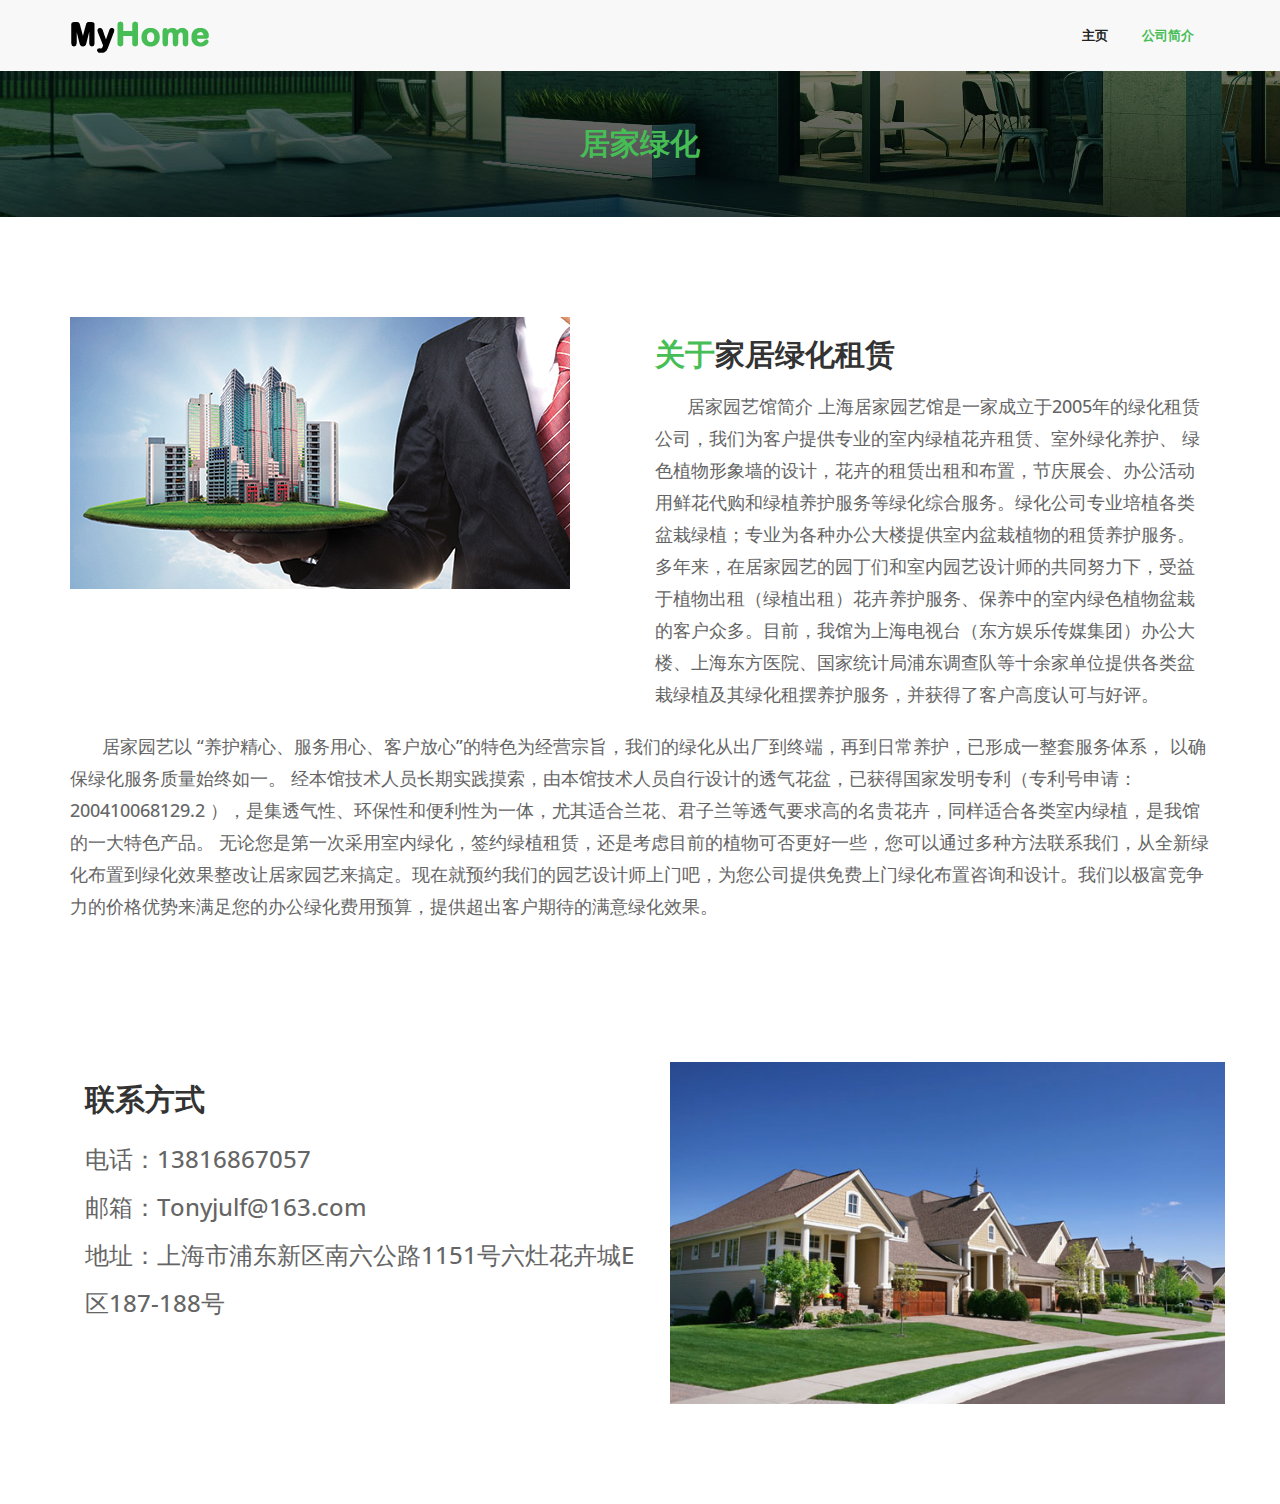
==== commit b97fb57a: "111" ====
--- a/about.html
+++ b/about.html
@@ -1,26 +1,41 @@
 <!DOCTYPE html>
 <html lang="en">
+
 <head>
-<meta charset="utf-8">
-<title></title>
-<meta name="viewport" content="width=device-width, initial-scale=1.0" />
-<meta name="description" content="" />
-<meta name="author" content="" />
-<!-- css -->
-<link href="css/bootstrap.min.css" rel="stylesheet" />
-<link href="css/fancybox/jquery.fancybox.css" rel="stylesheet"> 
-<link href="css/flexslider.css" rel="stylesheet" />
-<link href="css/style.css" rel="stylesheet" />
- 
-<!-- HTML5 shim, for IE6-8 support of HTML5 elements -->
-<!--[if lt IE 9]>
+    <meta charset="utf-8">
+    <title></title>
+    <meta name="viewport" content="width=device-width, initial-scale=1.0" />
+    <meta name="description" content="" />
+    <meta name="author" content="" />
+    <!-- css -->
+    <link href="css/bootstrap.min.css" rel="stylesheet" />
+    <link href="css/fancybox/jquery.fancybox.css" rel="stylesheet">
+    <link href="css/flexslider.css" rel="stylesheet" />
+    <link href="css/style.css" rel="stylesheet" />
+
+    <!-- HTML5 shim, for IE6-8 support of HTML5 elements -->
+    <!--[if lt IE 9]>
       <script src="http://html5shim.googlecode.com/svn/trunk/html5.js"></script>
     <![endif]-->
+    <style>
+        p {
+            text-indent: 2pc;
+            line-height: 2pc;
+        }
+        
+        .about-text p {
+            line-height: 2pc
+        }
+        
+        .about-text div {
+            line-height: 3pc;
+        }
+    </style>
+</head>
 
-</head>
 <body>
-	<!-- start header -->
-		<header>
+    <!-- start header -->
+    <header>
         <div class="navbar navbar-default navbar-static-top">
             <div class="container">
                 <div class="navbar-header">
@@ -29,259 +44,103 @@
                         <span class="icon-bar"></span>
                         <span class="icon-bar"></span>
                     </button>
-                  <a class="navbar-brand" href="index.html"><img src="img/logo.png" alt="logo"/></a>
+                    <a class="navbar-brand" href="index.html"><img src="img/logo.png" alt="logo" /></a>
                 </div>
                 <div class="navbar-collapse collapse ">
                     <ul class="nav navbar-nav">
-                        <li><a href="index.html">主页</a></li> 
-							 <li class="dropdown active">
-                        <a href="about.html">公司简介</a>
-                        </ul>
-                    </li> 
+                        <li><a href="index.html">主页</a></li>
+                        <li class="dropdown active">
+                            <a href="about.html">公司简介</a>
+                    </ul>
+                    </li>
                 </div>
             </div>
         </div>
-	</header><!-- end header -->
-	<section id="inner-headline">
-	<div class="container">
-		<div class="row">
-			<div class="col-lg-12">
-				<h2 class="pageTitle">About Us</h2>
-			</div>
-		</div>
-	</div>
-	</section>
-	<section id="content">
-	<section class="section-padding">
-		<div class="container">
-			<div class="row showcase-section">
-				<div class="col-md-6">
-					<img src="img/dev1.png" alt="showcase image">
-				</div>
-				<div class="col-md-6">
-					<div class="about-text">
-						<h2><span class="coloured">About</span> Company</h2>
-						<p>Sed ut perspiciaatis unde omnis iste natus error sit voluptatem accusantium doloremque laudantium, totam rem aperiam, eaque ipsa quae ab illo inventore veritatis et quasi architecto beatae vitae dicta sunt explicabo. Vivamus suscipit tortor eget felis porttitor volutpat. Cras ultricies ligula sed magna dictum porta. Mauris blandit aliquet elit, eget tincidunt nibh pulvinar.</p>
-						 <p>Sed ut perspiciaatis unde omnis iste natus error sit voluptatem accusantium doloremque laudantium, totam rem aperiam, eaque ipsa quae ab illo inventore veritatis et quasi architecto beatae vitae dicta sunt explicabo..</p>
-					</div>
-				</div>
-			</div>
-		</div>
-	</section>
-	<div class="container">
-					
-					<div class="about">
-				
-						
-						<div class="row">
-							<div class="col-md-4">
-								<!-- Heading and para -->
-								<div class="block-heading-two">
-									<h3><span>Why Choose Us?</span></h3>
-								</div>
-								<p>Sed ut perspiciaatis unde omnis iste natus error sit voluptatem accusantium doloremque laudantium, totam rem aperiam, eaque ipsa quae ab illo inventore veritatis et quasi architecto beatae vitae dicta sunt explicabo. Nemo enim ipsam voluptatem quia voluptas sit aspernatur. <br/><br/>Sed ut perspiciaatis iste natus error sit voluptatem probably haven't heard of them accusamus.</p>
-							</div>
-							<div class="col-md-4">
-								<div class="block-heading-two">
-									<h3><span>Our Solution</span></h3>
-								</div>		
-								<!-- Accordion starts -->
-								<div class="panel-group" id="accordion-alt3">
-								 <!-- Panel. Use "panel-XXX" class for different colors. Replace "XXX" with color. -->
-								  <div class="panel">	
-									<!-- Panel heading -->
-									 <div class="panel-heading">
-										<h4 class="panel-title">
-										  <a data-toggle="collapse" data-parent="#accordion-alt3" href="#collapseOne-alt3">
-											<i class="fa fa-angle-right"></i> Accordion Heading Text Item # 1
-										  </a>
-										</h4>
-									 </div>
-									 <div id="collapseOne-alt3" class="panel-collapse collapse">
-										<!-- Panel body -->
-										<div class="panel-body">
-										  Sed ut perspiciaatis unde omnis iste natus error sit voluptatem accusantium doloremque laudantium, totam rem aperiam, eaque ipsa quae ab illo inventore veritatis et quasi architecto beatae vitae dicta sunt explicabo. Nemo enim ipsam voluptatem quia voluptas
-										</div>
-									 </div>
-								  </div>
-								  <div class="panel">
-									 <div class="panel-heading">
-										<h4 class="panel-title">
-										  <a data-toggle="collapse" data-parent="#accordion-alt3" href="#collapseTwo-alt3">
-											<i class="fa fa-angle-right"></i> Accordion Heading Text Item # 2
-										  </a>
-										</h4>
-									 </div>
-									 <div id="collapseTwo-alt3" class="panel-collapse collapse">
-										<div class="panel-body">
-										  Sed ut perspiciaatis unde omnis iste natus error sit voluptatem accusantium doloremque laudantium, totam rem aperiam, eaque ipsa quae ab illo inventore veritatis et quasi architecto beatae vitae dicta sunt explicabo. Nemo enim ipsam voluptatem quia voluptas
-										</div>
-									 </div>
-								  </div>
-								  <div class="panel">
-									 <div class="panel-heading">
-										<h4 class="panel-title">
-										  <a data-toggle="collapse" data-parent="#accordion-alt3" href="#collapseThree-alt3">
-											<i class="fa fa-angle-right"></i> Accordion Heading Text Item # 3
-										  </a>
-										</h4>
-									 </div>
-									 <div id="collapseThree-alt3" class="panel-collapse collapse">
-										<div class="panel-body">
-										  Sed ut perspiciaatis unde omnis iste natus error sit voluptatem accusantium doloremque laudantium, totam rem aperiam, eaque ipsa quae ab illo inventore veritatis et quasi architecto beatae vitae dicta sunt explicabo. Nemo enim ipsam voluptatem quia voluptas
-										</div>
-									 </div>
-								  </div>
-								  <div class="panel">
-									 <div class="panel-heading">
-										<h4 class="panel-title">
-										  <a data-toggle="collapse" data-parent="#accordion-alt3" href="#collapseFour-alt3">
-											<i class="fa fa-angle-right"></i> Accordion Heading Text Item # 4
-										  </a>
-										</h4>
-									 </div>
-									 <div id="collapseFour-alt3" class="panel-collapse collapse">
-										<div class="panel-body">
-										  Sed ut perspiciaatis unde omnis iste natus error sit voluptatem accusantium doloremque laudantium, totam rem aperiam, eaque ipsa quae ab illo inventore veritatis et quasi architecto beatae vitae dicta sunt explicabo. Nemo enim ipsam voluptatem quia voluptas
-										</div>
-									 </div>
-								  </div>
-								</div>
-								<!-- Accordion ends -->
-								
-							</div>
-							
-							<div class="col-md-4">
-								<div class="block-heading-two">
-									<h3><span>Our Expertise</span></h3>
-								</div>								
-								<h6>Web Development</h6>
-								<div class="progress pb-sm">
-								  <!-- White color (progress-bar-white) -->
-								  <div class="progress-bar progress-bar-red" role="progressbar" aria-valuenow="40" aria-valuemin="0" aria-valuemax="100" style="width: 40%">
-									 <span class="sr-only">40% Complete (success)</span>
-								  </div>
-								</div>
-								<h6>Designing</h6>
-								<div class="progress pb-sm">
-								  <div class="progress-bar progress-bar-green" role="progressbar" aria-valuenow="60" aria-valuemin="0" aria-valuemax="100" style="width: 60%">
-									 <span class="sr-only">40% Complete (success)</span>
-								  </div>
-								</div>
-								<h6>User Experience</h6>
-								<div class="progress pb-sm">
-								  <div class="progress-bar progress-bar-lblue" role="progressbar" aria-valuenow="80" aria-valuemin="0" aria-valuemax="100" style="width: 80%">
-									 <span class="sr-only">40% Complete (success)</span>
-								  </div>
-								</div>
-								<h6>Development</h6>
-								<div class="progress pb-sm">
-								  <div class="progress-bar progress-bar-yellow" role="progressbar" aria-valuenow="30" aria-valuemin="0" aria-valuemax="100" style="width: 30%">
-									 <span class="sr-only">40% Complete (success)</span>
-								  </div>
-								</div>
-							</div>
-							
-						</div>
-						
-						 	<section class="section-padding">
-		<div class="container">
-		 
-			 
-			<div class="row">
-				<div class="col-md-6 col-sm-6">
-					<div class="about-text">
-					<h3><span>Our Organization</span></h3>
-						<p>Grids is a responsive Multipurpose Template. Lorem ipsum dolor sit amet, consectetur adipiscing elit. Curabitur aliquet quam id dui posuere blandit. Donec sollicitudin molestie malesuada. Pellentesque in ipsum id orci porta dapibus. Vivamus suscipit tortor eget felis porttitor volutpat.</p>
+    </header>
+    <!-- end header -->
+    <section id="inner-headline">
+        <div class="container">
+            <div class="row">
+                <div class="col-lg-12">
+                    <h2 class="pageTitle">居家绿化</h2>
+                </div>
+            </div>
+        </div>
+    </section>
+    <section id="content">
+        <section class="section-padding">
+            <div class="container">
+                <div class="row showcase-section">
+                    <div class="col-md-6">
+                        <img src="img/dev1.png" alt="showcase image">
+                    </div>
+                    <div class="col-md-6">
+                        <div class="about-text">
+                            <h2><span class="coloured">关于</span>家居绿化租赁</h2>
+                            <p class="h4">居家园艺馆简介 上海居家园艺馆是一家成立于2005年的绿化租赁公司，我们为客户提供专业的室内绿植花卉租赁、室外绿化养护、 绿色植物形象墙的设计，花卉的租赁出租和布置，节庆展会、办公活动用鲜花代购和绿植养护服务等绿化综合服务。绿化公司专业培植各类盆栽绿植；专业为各种办公大楼提供室内盆栽植物的租赁养护服务。 多年来，在居家园艺的园丁们和室内园艺设计师的共同努力下，受益于植物出租（绿植出租）花卉养护服务、保养中的室内绿色植物盆栽的客户众多。目前，我馆为上海电视台（东方娱乐传媒集团）办公大楼、上海东方医院、国家统计局浦东调查队等十余家单位提供各类盆栽绿植及其绿化租摆养护服务，并获得了客户高度认可与好评。
+                            </p>
+                        </div>
+                    </div>
+                    <div class="col-md-12">
+                        <div class="about-text">
+                            <p class="h4">居家园艺以 “养护精心、服务用心、客户放心”的特色为经营宗旨，我们的绿化从出厂到终端，再到日常养护，已形成一整套服务体系， 以确保绿化服务质量始终如一。 经本馆技术人员长期实践摸索，由本馆技术人员自行设计的透气花盆，已获得国家发明专利（专利号申请：200410068129.2 ），是集透气性、环保性和便利性为一体，尤其适合兰花、君子兰等透气要求高的名贵花卉，同样适合各类室内绿植，是我馆的一大特色产品。 无论您是第一次采用室内绿化，签约绿植租赁，还是考虑目前的植物可否更好一些，您可以通过多种方法联系我们，从全新绿化布置到绿化效果整改让居家园艺来搞定。现在就预约我们的园艺设计师上门吧，为您公司提供免费上门绿化布置咨询和设计。我们以极富竞争力的价格优势来满足您的办公绿化费用预算，提供超出客户期待的满意绿化效果。</p>
+                        </div>
+                    </div>
+                </div>
+            </div>
+        </section>
+        <div class="container">
 
-						<ul class="withArrow">
-							<li><span class="fa fa-angle-right"></span> Lorem ipsum dolor sit amet</li>
-							<li><span class="fa fa-angle-right"></span> consectetur adipiscing elit</li>
-							<li><span class="fa fa-angle-right"></span> Curabitur aliquet quam id dui</li>
-							<li><span class="fa fa-angle-right"></span> Donec sollicitudin molestie malesuada.</li>
-						</ul> 
-					</div>
-				</div>
-				<div class="col-md-6 col-sm-6">
-					<div class="about-image">
-						<img src="img/about.jpg" alt="About Images">
-					</div>
-				</div>
-			</div>
-		</div>
-	</section>					
-						 
-						<br>
-						<!-- Our Team starts -->
-				  
-						<div class="team-six">
-							<div class="row">
-								<div class="col-md-3 col-sm-6">
-									<!-- Team Member -->
-									<div class="team-member">
-										<!-- Image -->
-										<img class="img-responsive" src="img/team1.jpg" alt="">
-										<!-- Name -->
-										<h4>Johne Doe</h4>
-										<span class="deg">Creative</span> 
-									</div>
-								</div>
-								<div class="col-md-3 col-sm-6">
-									<!-- Team Member -->
-									<div class="team-member">
-										<!-- Image -->
-										<img class="img-responsive" src="img/team2.jpg" alt="">
-										<!-- Name -->
-										<h4>Jennifer</h4>
-										<span class="deg">Programmer</span> 
-									</div>
-								</div>
-								<div class="col-md-3 col-sm-6">
-									<!-- Team Member -->
-									<div class="team-member">
-										<!-- Image -->
-										<img class="img-responsive" src="img/team3.jpg" alt="">
-										<!-- Name -->
-										<h4>Christean</h4>
-										<span class="deg">CEO</span> 
-									</div>
-								</div>
-								<div class="col-md-3 col-sm-6">
-									<!-- Team Member -->
-									<div class="team-member">
-										<!-- Image -->
-										<img class="img-responsive" src="img/team4.jpg" alt="">
-										<!-- Name -->
-										<h4>Kerinele rase</h4>
-										<span class="deg">Manager</span> 
-									</div>
-								</div>
-							</div>
-						</div>
-						
-						<!-- Our team ends -->
-					  
-						
-					</div>
-									
-				</div>
-	</section>
+            <div class="about">
 
-<!-- javascript
+                <section class="section-padding">
+                    <div class="container">
+
+
+                        <div class="row">
+                            <div class="col-md-6 col-sm-6">
+                                <div class="about-text">
+                                    <h2><span>联系方式</span></h2>
+                                    <div class="h3"> 电话：13816867057 <br> 邮箱：Tonyjulf@163.com<br> 地址：上海市浦东新区南六公路1151号六灶花卉城E区187-188号
+                                    </div>
+                                </div>
+                            </div>
+                            <div class="col-md-6 col-sm-6">
+                                <div class="about-image">
+                                    <img src="img/about.jpg" alt="About Images">
+                                </div>
+                            </div>
+                        </div>
+                    </div>
+                </section>
+
+                <br>
+                <!-- Our Team starts -->
+
+                <!-- Our team ends -->
+
+
+            </div>
+
+        </div>
+    </section>
+
+    <!-- javascript
     ================================================== -->
-<!-- Placed at the end of the document so the pages load faster -->
-<script src="js/jquery.js"></script>
-<script src="js/jquery.easing.1.3.js"></script>
-<script src="js/bootstrap.min.js"></script>
-<script src="js/jquery.fancybox.pack.js"></script>
-<script src="js/jquery.fancybox-media.js"></script> 
-<script src="js/jquery.flexslider.js"></script>
-<script src="js/animate.js"></script>
-<!-- Vendor Scripts -->
-<script src="js/modernizr.custom.js"></script>
-<script src="js/jquery.isotope.min.js"></script>
-<script src="js/jquery.magnific-popup.min.js"></script>
-<script src="js/animate.js"></script>
-<script src="js/custom.js"></script>
+    <!-- Placed at the end of the document so the pages load faster -->
+    <script src="js/jquery.js"></script>
+    <script src="js/jquery.easing.1.3.js"></script>
+    <script src="js/bootstrap.min.js"></script>
+    <script src="js/jquery.fancybox.pack.js"></script>
+    <script src="js/jquery.fancybox-media.js"></script>
+    <script src="js/jquery.flexslider.js"></script>
+    <script src="js/animate.js"></script>
+    <!-- Vendor Scripts -->
+    <script src="js/modernizr.custom.js"></script>
+    <script src="js/jquery.isotope.min.js"></script>
+    <script src="js/jquery.magnific-popup.min.js"></script>
+    <script src="js/animate.js"></script>
+    <script src="js/custom.js"></script>
 </body>
+
 </html>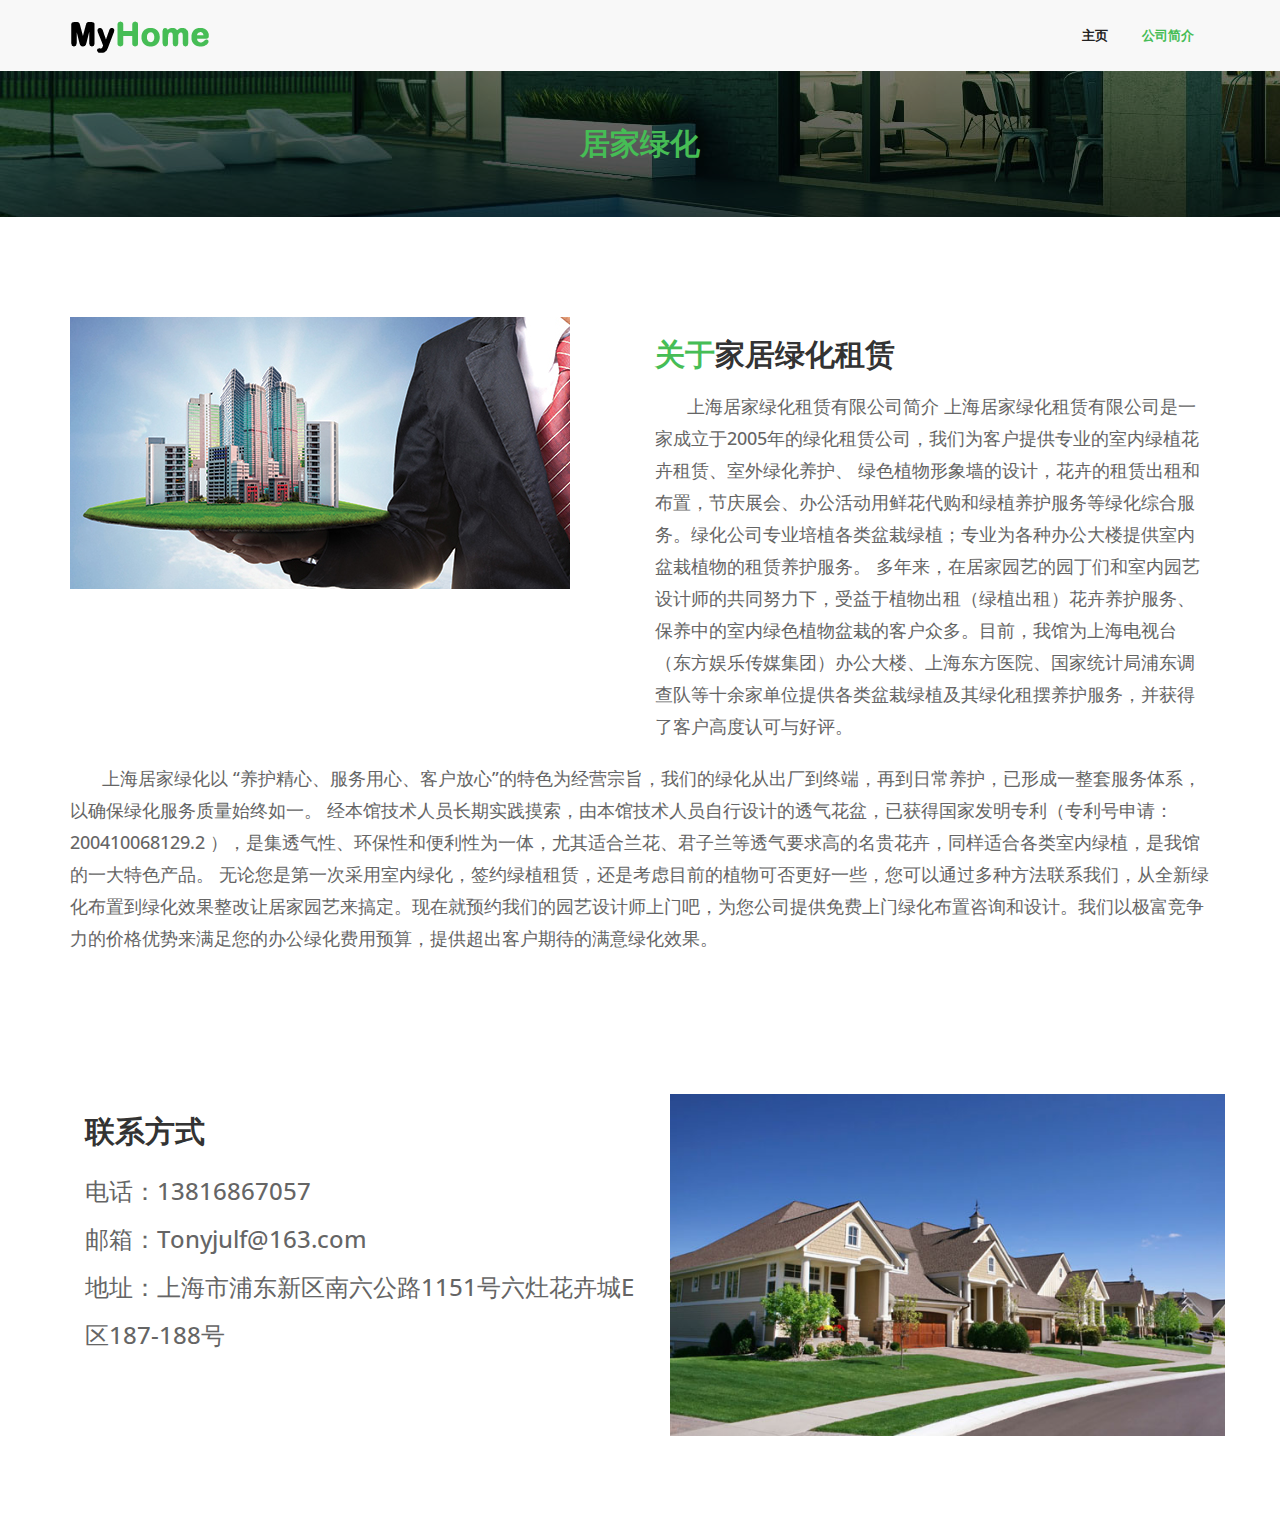
==== commit 54ec2087: "222" ====
--- a/about.html
+++ b/about.html
@@ -77,13 +77,13 @@
                     <div class="col-md-6">
                         <div class="about-text">
                             <h2><span class="coloured">关于</span>家居绿化租赁</h2>
-                            <p class="h4">居家园艺馆简介 上海居家园艺馆是一家成立于2005年的绿化租赁公司，我们为客户提供专业的室内绿植花卉租赁、室外绿化养护、 绿色植物形象墙的设计，花卉的租赁出租和布置，节庆展会、办公活动用鲜花代购和绿植养护服务等绿化综合服务。绿化公司专业培植各类盆栽绿植；专业为各种办公大楼提供室内盆栽植物的租赁养护服务。 多年来，在居家园艺的园丁们和室内园艺设计师的共同努力下，受益于植物出租（绿植出租）花卉养护服务、保养中的室内绿色植物盆栽的客户众多。目前，我馆为上海电视台（东方娱乐传媒集团）办公大楼、上海东方医院、国家统计局浦东调查队等十余家单位提供各类盆栽绿植及其绿化租摆养护服务，并获得了客户高度认可与好评。
+                            <p class="h4">上海居家绿化租赁有限公司简介 上海居家绿化租赁有限公司是一家成立于2005年的绿化租赁公司，我们为客户提供专业的室内绿植花卉租赁、室外绿化养护、 绿色植物形象墙的设计，花卉的租赁出租和布置，节庆展会、办公活动用鲜花代购和绿植养护服务等绿化综合服务。绿化公司专业培植各类盆栽绿植；专业为各种办公大楼提供室内盆栽植物的租赁养护服务。 多年来，在居家园艺的园丁们和室内园艺设计师的共同努力下，受益于植物出租（绿植出租）花卉养护服务、保养中的室内绿色植物盆栽的客户众多。目前，我馆为上海电视台（东方娱乐传媒集团）办公大楼、上海东方医院、国家统计局浦东调查队等十余家单位提供各类盆栽绿植及其绿化租摆养护服务，并获得了客户高度认可与好评。
                             </p>
                         </div>
                     </div>
                     <div class="col-md-12">
                         <div class="about-text">
-                            <p class="h4">居家园艺以 “养护精心、服务用心、客户放心”的特色为经营宗旨，我们的绿化从出厂到终端，再到日常养护，已形成一整套服务体系， 以确保绿化服务质量始终如一。 经本馆技术人员长期实践摸索，由本馆技术人员自行设计的透气花盆，已获得国家发明专利（专利号申请：200410068129.2 ），是集透气性、环保性和便利性为一体，尤其适合兰花、君子兰等透气要求高的名贵花卉，同样适合各类室内绿植，是我馆的一大特色产品。 无论您是第一次采用室内绿化，签约绿植租赁，还是考虑目前的植物可否更好一些，您可以通过多种方法联系我们，从全新绿化布置到绿化效果整改让居家园艺来搞定。现在就预约我们的园艺设计师上门吧，为您公司提供免费上门绿化布置咨询和设计。我们以极富竞争力的价格优势来满足您的办公绿化费用预算，提供超出客户期待的满意绿化效果。</p>
+                            <p class="h4">上海居家绿化以 “养护精心、服务用心、客户放心”的特色为经营宗旨，我们的绿化从出厂到终端，再到日常养护，已形成一整套服务体系， 以确保绿化服务质量始终如一。 经本馆技术人员长期实践摸索，由本馆技术人员自行设计的透气花盆，已获得国家发明专利（专利号申请：200410068129.2 ），是集透气性、环保性和便利性为一体，尤其适合兰花、君子兰等透气要求高的名贵花卉，同样适合各类室内绿植，是我馆的一大特色产品。 无论您是第一次采用室内绿化，签约绿植租赁，还是考虑目前的植物可否更好一些，您可以通过多种方法联系我们，从全新绿化布置到绿化效果整改让居家园艺来搞定。现在就预约我们的园艺设计师上门吧，为您公司提供免费上门绿化布置咨询和设计。我们以极富竞争力的价格优势来满足您的办公绿化费用预算，提供超出客户期待的满意绿化效果。</p>
                         </div>
                     </div>
                 </div>
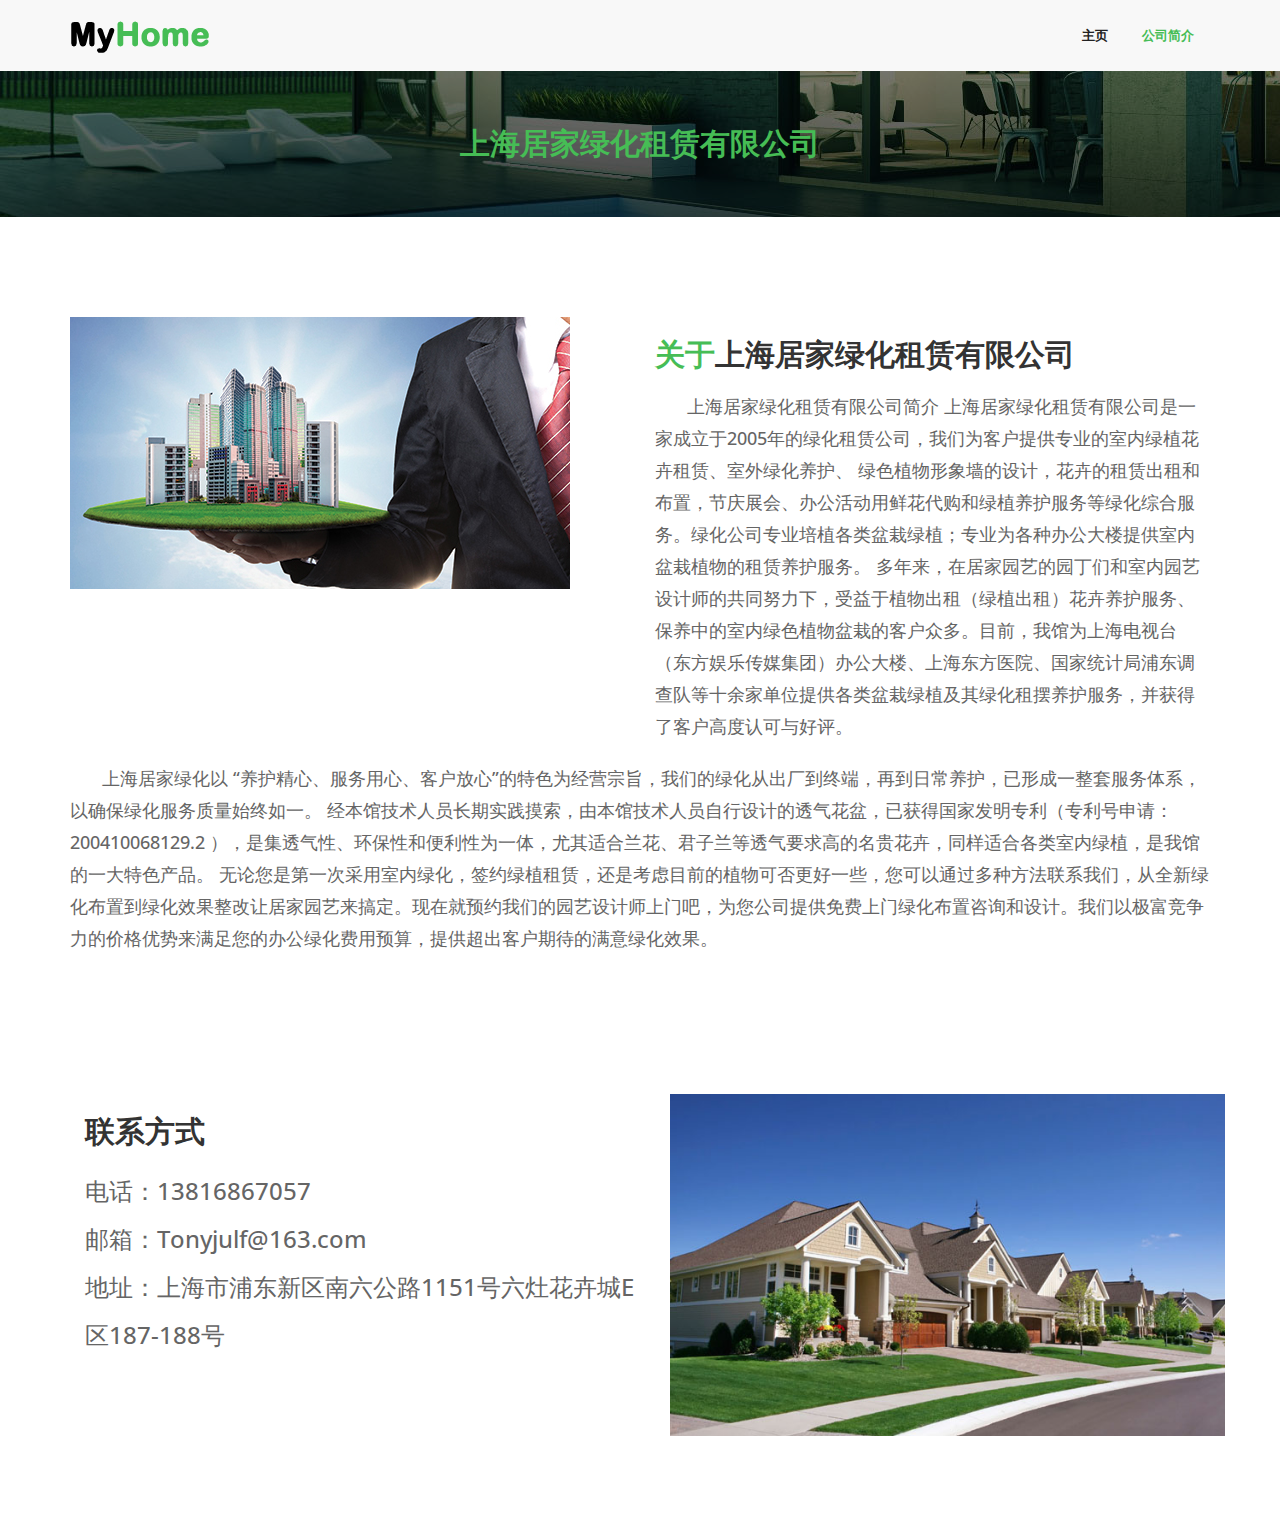
==== commit e8966815: "333" ====
--- a/about.html
+++ b/about.html
@@ -62,7 +62,7 @@
         <div class="container">
             <div class="row">
                 <div class="col-lg-12">
-                    <h2 class="pageTitle">居家绿化</h2>
+                    <h2 class="pageTitle">上海居家绿化租赁有限公司</h2>
                 </div>
             </div>
         </div>
@@ -76,7 +76,7 @@
                     </div>
                     <div class="col-md-6">
                         <div class="about-text">
-                            <h2><span class="coloured">关于</span>家居绿化租赁</h2>
+                            <h2><span class="coloured">关于</span>上海居家绿化租赁有限公司</h2>
                             <p class="h4">上海居家绿化租赁有限公司简介 上海居家绿化租赁有限公司是一家成立于2005年的绿化租赁公司，我们为客户提供专业的室内绿植花卉租赁、室外绿化养护、 绿色植物形象墙的设计，花卉的租赁出租和布置，节庆展会、办公活动用鲜花代购和绿植养护服务等绿化综合服务。绿化公司专业培植各类盆栽绿植；专业为各种办公大楼提供室内盆栽植物的租赁养护服务。 多年来，在居家园艺的园丁们和室内园艺设计师的共同努力下，受益于植物出租（绿植出租）花卉养护服务、保养中的室内绿色植物盆栽的客户众多。目前，我馆为上海电视台（东方娱乐传媒集团）办公大楼、上海东方医院、国家统计局浦东调查队等十余家单位提供各类盆栽绿植及其绿化租摆养护服务，并获得了客户高度认可与好评。
                             </p>
                         </div>
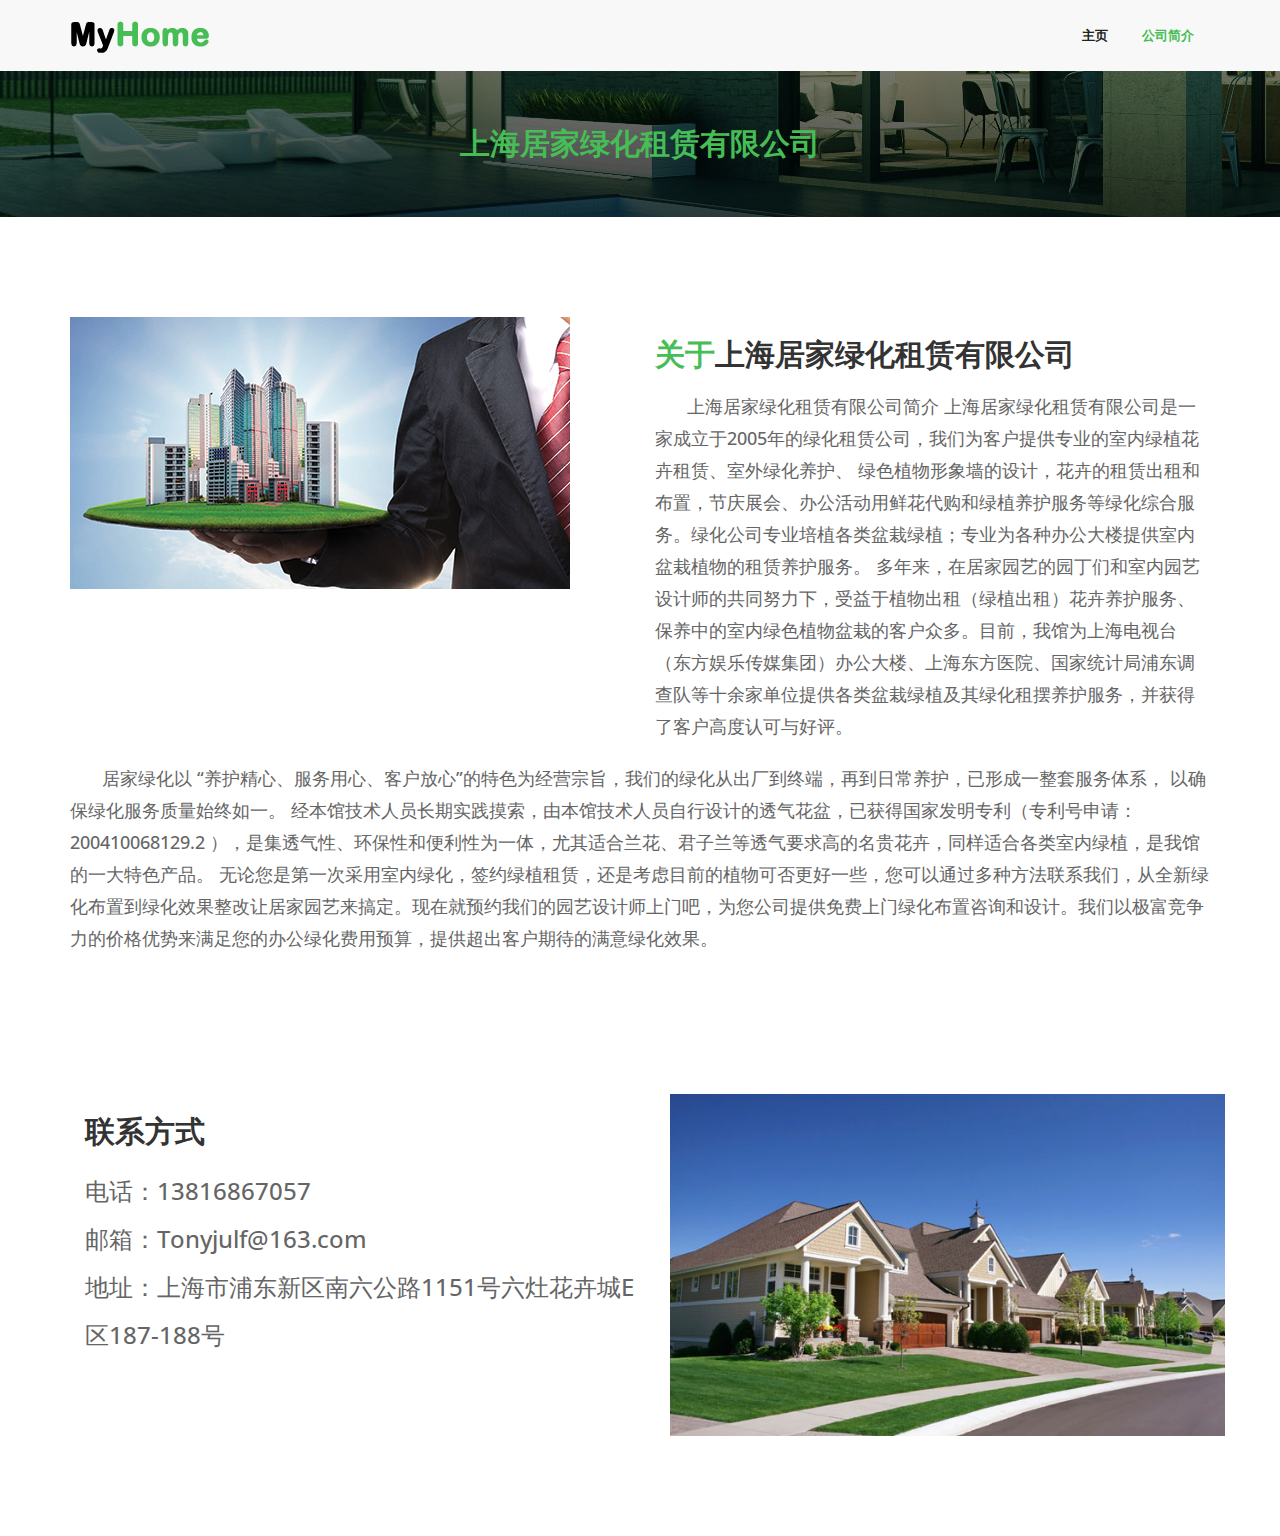
==== commit b9c5d8ea: "444" ====
--- a/about.html
+++ b/about.html
@@ -83,7 +83,7 @@
                     </div>
                     <div class="col-md-12">
                         <div class="about-text">
-                            <p class="h4">上海居家绿化以 “养护精心、服务用心、客户放心”的特色为经营宗旨，我们的绿化从出厂到终端，再到日常养护，已形成一整套服务体系， 以确保绿化服务质量始终如一。 经本馆技术人员长期实践摸索，由本馆技术人员自行设计的透气花盆，已获得国家发明专利（专利号申请：200410068129.2 ），是集透气性、环保性和便利性为一体，尤其适合兰花、君子兰等透气要求高的名贵花卉，同样适合各类室内绿植，是我馆的一大特色产品。 无论您是第一次采用室内绿化，签约绿植租赁，还是考虑目前的植物可否更好一些，您可以通过多种方法联系我们，从全新绿化布置到绿化效果整改让居家园艺来搞定。现在就预约我们的园艺设计师上门吧，为您公司提供免费上门绿化布置咨询和设计。我们以极富竞争力的价格优势来满足您的办公绿化费用预算，提供超出客户期待的满意绿化效果。</p>
+                            <p class="h4">居家绿化以 “养护精心、服务用心、客户放心”的特色为经营宗旨，我们的绿化从出厂到终端，再到日常养护，已形成一整套服务体系， 以确保绿化服务质量始终如一。 经本馆技术人员长期实践摸索，由本馆技术人员自行设计的透气花盆，已获得国家发明专利（专利号申请：200410068129.2 ），是集透气性、环保性和便利性为一体，尤其适合兰花、君子兰等透气要求高的名贵花卉，同样适合各类室内绿植，是我馆的一大特色产品。 无论您是第一次采用室内绿化，签约绿植租赁，还是考虑目前的植物可否更好一些，您可以通过多种方法联系我们，从全新绿化布置到绿化效果整改让居家园艺来搞定。现在就预约我们的园艺设计师上门吧，为您公司提供免费上门绿化布置咨询和设计。我们以极富竞争力的价格优势来满足您的办公绿化费用预算，提供超出客户期待的满意绿化效果。</p>
                         </div>
                     </div>
                 </div>
